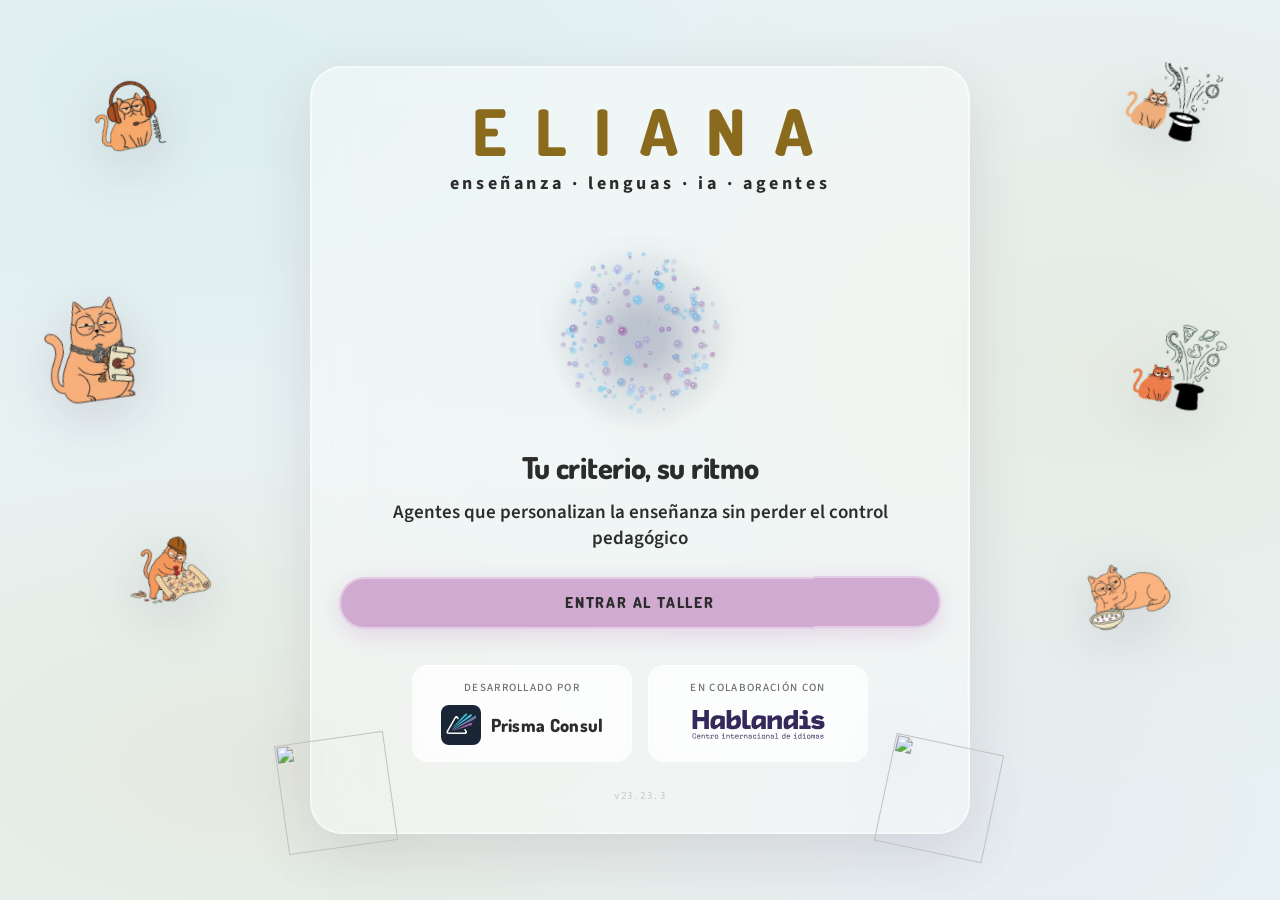
==== static/index.html @ 62709b2c "fix: v23.23.3 — responsive sistémico diapos 6/7/8 + fix excerpt diapo 7 Diagnóstico del usuario: tex" ====
<!DOCTYPE html>
<html lang="es">
<head>
    <meta charset="UTF-8">
    <meta name="viewport" content="width=device-width, initial-scale=1.0, maximum-scale=1.0, user-scalable=no, viewport-fit=cover">
    <meta name="theme-color" content="#FDFAF5">
    <title>Eliana</title>
    <!-- Tipografías AgentiaELE -->
    <link rel="preconnect" href="https://fonts.googleapis.com">
    <link rel="preconnect" href="https://fonts.gstatic.com" crossorigin>
    <link href="https://fonts.googleapis.com/css2?family=Dosis:wght@400;500;600;700;800&family=Inconsolata:wght@400;500;600;700&family=Source+Sans+3:wght@400;600;700;800;900&display=swap" rel="stylesheet">
    <!-- Phosphor Icons -->
    <link rel="stylesheet" href="https://cdn.jsdelivr.net/npm/@phosphor-icons/web@2.1.2/src/regular/style.css">
    <link rel="stylesheet" href="https://cdn.jsdelivr.net/npm/@phosphor-icons/web@2.1.2/src/bold/style.css">
    <link rel="stylesheet" href="https://cdn.jsdelivr.net/npm/@phosphor-icons/web@2.1.2/src/fill/style.css">
    <!-- GSAP (animación creatures) -->
    <script src="https://cdn.jsdelivr.net/npm/gsap@3.12.5/dist/gsap.min.js"></script>
    <script src="https://cdn.jsdelivr.net/npm/gsap@3.12.5/dist/Draggable.min.js"></script>
    <script src="https://assets.codepen.io/35984/InertiaPlugin.min.js"></script>
    <script src="https://assets.codepen.io/35984/Physics2DPlugin.min.js"></script>
    <!-- Estilos -->
    <link rel="stylesheet" href="/static/style.css?v=23.23.3">
    <!-- Favicon y iconos para iOS/Android/Windows/Mac -->
    <link rel="icon" type="image/png" sizes="16x16" href="/static/favicon-16x16.png?v=4.0.0">
    <link rel="icon" type="image/png" sizes="32x32" href="/static/favicon-32x32.png?v=4.0.0">
    <link rel="icon" type="image/png" sizes="48x48" href="/static/favicon-48x48.png?v=4.0.0">
    <link rel="apple-touch-icon" href="/static/apple-touch-icon.png?v=4.0.0">
    <link rel="apple-touch-icon" sizes="152x152" href="/static/apple-touch-icon-152x152.png?v=4.0.0">
    <link rel="apple-touch-icon" sizes="167x167" href="/static/apple-touch-icon-167x167.png?v=4.0.0">
    <link rel="apple-touch-icon" sizes="180x180" href="/static/apple-touch-icon-180x180.png?v=4.0.0">
    <meta name="msapplication-TileImage" content="/static/mstile-150x150.png?v=4.0.0">
    <meta name="msapplication-TileColor" content="#D4826A">
    <link rel="manifest" href="/static/manifest.json?v=4.0.0">
    <meta name="apple-mobile-web-app-capable" content="yes">
    <meta name="apple-mobile-web-app-status-bar-style" content="black-translucent">
    <meta name="apple-mobile-web-app-title" content="Eliana">
    <meta name="mobile-web-app-capable" content="yes">
    <meta name="application-name" content="Eliana">
</head>
<body>
    <div class="app-container">
        <!-- ============================================
             PANTALLA DE LOGIN (2 columnas)
             ============================================ -->
        <main class="main-content login-screen" id="login-screen">
            <div class="login-page login-page--v23">
                <!-- Stage original (sigue disponible para JS) -->
                <div class="stage stage--hidden" id="creatures-stage" style="display:none;"></div>

                <!-- Gatos detrás del card (aparecen asomándose) -->
                <img src="/static/imagenes/aprobador.png" alt="" class="login-cat login-cat--back-tl">
                <img src="/static/imagenes/explorador.png" alt="" class="login-cat login-cat--back-bl">
                <img src="/static/imagenes/suerte.png" alt="" class="login-cat login-cat--back-tr">
                <img src="/static/imagenes/masticador.png" alt="" class="login-cat login-cat--back-br">
                <img src="/static/imagenes/traduccion.png" alt="" class="login-cat login-cat--far-l">
                <img src="/static/imagenes/enfocado.png" alt="" class="login-cat login-cat--far-r">

                <div class="login-content login-content--v23">
                    <!-- Título hero -->
                    <div class="login-hero login-hero--v23">
                        <h1 class="login-name login-name--v23">E L I A N A</h1>
                        <p class="login-tagline login-tagline--v23">enseñanza · lenguas · IA · agentes</p>
                    </div>

                    <!-- Orb protagonista -->
                    <div class="login-orb-wrapper login-orb-wrapper--v23">
                        <div class="orb-container" id="login-orb-container"></div>
                    </div>

                    <!-- Título del taller -->
                    <h2 class="workshop-title workshop-title--v23">Tu criterio, su ritmo</h2>
                    <p class="workshop-subtitle">Agentes que personalizan la enseñanza sin perder el control pedagógico</p>

                    <!-- Botón entrar -->
                    <button class="login-btn login-btn--v23" id="login-btn" type="button">
                        ENTRAR AL TALLER
                    </button>

                    <!-- Gatos delante apoyados en la tarjeta -->
                    <img src="/static/imagenes/miron.png" alt="" class="login-cat login-cat--front-l">
                    <img src="/static/imagenes/improvisador.png" alt="" class="login-cat login-cat--front-r">

                    <!-- Footer v23 — dos cajas iguales con rol claro -->
                    <footer class="login-footer login-footer--v23">
                        <a href="https://mandoc2-editorial.netlify.app/" target="_blank" rel="noopener" class="credit-box">
                            <span class="credit-box__label">Desarrollado por</span>
                            <span class="credit-box__body">
                                <img src="/static/prisma-logo.svg" alt="Prisma Consul" class="credit-box__logo credit-box__logo--prisma">
                                <strong class="credit-box__name">Prisma Consul</strong>
                            </span>
                        </a>
                        <div class="credit-box">
                            <span class="credit-box__label">En colaboración con</span>
                            <span class="credit-box__body">
                                <img src="/static/hablandis-logo.svg" alt="Hablandis" class="credit-box__logo credit-box__logo--hablandis">
                            </span>
                        </div>
                        <p class="login-footer__version" id="app-version"></p>
                    </footer>
                </div>
            </div>
        </main>

        <!-- ============================================
             PANTALLA 02 — JUEGO INTRO (¿Qué es un agente de IA?)
             ============================================ -->
        <main class="main-content jintro-screen hidden" id="juego-intro-screen">
            <div class="jintro-page">
                <!-- Slide header -->
                <header class="slide-header">
                    <button class="slide-nav-btn slide-nav-btn--back" id="juego-intro-back" title="Volver">
                        <i class="ph-bold ph-arrow-left"></i>
                    </button>
                    <div class="slide-header__title">
                        <span class="slide-header__num">02</span>
                        <h1 class="slide-header__text">&iquest;Qu&eacute; es un agente de IA?</h1>
                    </div>
                    <button class="slide-nav-btn slide-nav-btn--next" id="juego-intro-next" title="Empezar a jugar">
                        <i class="ph-bold ph-arrow-right"></i>
                    </button>
                </header>

                <!-- Body: QR grande izq / gato + título + pasos + CTA der -->
                <div class="jintro-body">
                    <!-- IZQUIERDA: QR grande (se genera dinámicamente apuntando a /juego3) -->
                    <aside class="jintro-qr-side">
                        <div class="jintro-qr-card">
                            <div class="jintro-qr-svg" id="jintro-qr-svg" aria-label="C&oacute;digo QR del juego"></div>
                            <span class="jintro-qr-label">Juega desde tu m&oacute;vil</span>
                        </div>
                    </aside>

                    <!-- DERECHA: gato + título, subtítulo, ¿Cómo se juega?, pasos, CTA -->
                    <section class="jintro-main">
                        <header class="jintro-main__head">
                            <img src="/static/imagenes/explorador.png" alt="Explorador" class="jintro-main__cat">
                            <div class="jintro-main__head-text">
                                <h2 class="jintro-main__title">Aprende qu&eacute; es un agente de IA</h2>
                            </div>
                        </header>

                        <h3 class="jintro-main__how">&iquest;C&oacute;mo se juega?</h3>

                        <ol class="jintro-list">
                            <li class="jintro-list__item">
                                <span class="jintro-list__num">1</span>
                                <p class="jintro-list__text">Ver&aacute;s <strong>5 cartas</strong>, una detr&aacute;s de otra. Cada una te descubre algo que un agente sabe hacer y que tu ChatGPT habitual no.</p>
                            </li>
                            <li class="jintro-list__item">
                                <span class="jintro-list__num">2</span>
                                <p class="jintro-list__text">En cada carta aparecer&aacute;n <strong>tres opciones</strong> en formatos variados &mdash; a veces son IAs present&aacute;ndose, a veces respuestas a una misma instrucci&oacute;n, a veces escenas de lo que hicieron mientras no estabas mirando. Una es un <strong>chatbot</strong>, otra un <strong>asistente</strong> y una es un <strong>agente</strong>.</p>
                            </li>
                            <li class="jintro-list__item">
                                <span class="jintro-list__num">3</span>
                                <p class="jintro-list__text"><strong>Elige la que creas que es el agente</strong> &mdash; solo una lo es. Tras cada respuesta ver&aacute;s si has acertado y una explicaci&oacute;n breve que te ense&ntilde;a qu&eacute; hace cada uno de los tres tipos.</p>
                            </li>
                            <li class="jintro-list__item">
                                <span class="jintro-list__num">4</span>
                                <p class="jintro-list__text">Al terminar las 5 cartas ver&aacute;s <strong>tu puntuaci&oacute;n</strong> y qu&eacute; tan claro tienes ya qu&eacute; es un agente.</p>
                            </li>
                            <li class="jintro-list__item">
                                <span class="jintro-list__num">5</span>
                                <p class="jintro-list__text"><strong>Comparte tu resultado</strong> con tu pareja o grupo. Comparad aciertos, discutid d&oacute;nde fallasteis, y comprobad si ya sab&eacute;is qu&eacute; es un agente de IA.</p>
                            </li>
                        </ol>

                    </section>
                </div>
            </div>
        </main>

        <!-- ============================================
             PANTALLA CONOCE A ELIANA (LEGACY — oculta, no accesible)
             ============================================ -->
        <main class="main-content conoce-screen hidden" id="conoce-screen">
            <button class="conoce-next-btn" id="conoce-next-btn" title="Siguiente escena">
                <i class="ph ph-arrow-right"></i>
            </button>
            <div class="conoce-page">
                <!-- Columna izquierda: orb + mensaje -->
                <div class="conoce-left">
                    <button class="conoce-back-btn" id="conoce-back-btn" title="Volver">
                        <i class="ph ph-arrow-left"></i>
                    </button>
                    <div class="conoce-content">
                        <div class="conoce-orb-wrapper">
                            <div class="orb-container" id="conoce-orb-container"></div>
                        </div>
                        <h2 class="conoce-message">¡Hola! Soy Eliana.<br>Antes de empezar... ¿jugamos?</h2>
                        <p class="conoce-submessage">Elige una actividad y vamos a conocernos</p>
                        <div class="conoce-qr">
                            <img src="/static/imagenes/qr-agentiaele.svg" alt="QR AgentiaELE" class="conoce-qr__img">
                            <span class="conoce-qr__label">Escanea para unirte</span>
                        </div>
                    </div>
                </div>

                <!-- Columna derecha: 3 tarjetas actividad -->
                <div class="conoce-right">
                    <div class="activity-cards">
                        <button class="activity-card activity-card--nunca" data-activity="yo_nunca_nunca">
                            <span class="activity-card__icon">
                                <i class="ph-fill ph-eye-closed"></i>
                            </span>
                            <div class="activity-card__text">
                                <h3 class="activity-card__title">Yo Nunca Nunca de Profe</h3>
                                <p class="activity-card__desc">Confesiones de profes de ELE. Eliana dice "Yo nunca nunca..." y tú decides si te ha pasado.</p>
                            </div>
                        </button>
                        <button class="activity-card activity-card--dime" data-activity="dime_algo">
                            <span class="activity-card__icon">
                                <i class="ph-fill ph-magic-wand"></i>
                            </span>
                            <div class="activity-card__text">
                                <h3 class="activity-card__title">Dime Algo y Te Digo Quién Eres</h3>
                                <p class="activity-card__desc">Dile a Eliana tu palabra favorita y prepárate para un perfil psicológico absurdamente certero.</p>
                            </div>
                        </button>
                        <!-- Actividad 3 oculta -->
                        <button class="activity-card activity-card--pregunta" data-activity="pregunta_ia" style="display:none;">
                            <span class="activity-card__icon">
                                <i class="ph-fill ph-chat-teardrop-dots"></i>
                            </span>
                            <div class="activity-card__text">
                                <h3 class="activity-card__title">Lo Que Nunca Le Preguntas a una IA</h3>
                                <p class="activity-card__desc">Preguntas íntimas entre tú y Eliana. Ella también tiene cosas que contarte.</p>
                            </div>
                        </button>
                    </div>
                </div>
            </div>
        </main>

        <!-- Eliana Floating Widget (top-level: se muestra en diapo 3/juego3 y puede reutilizarse) -->
        <div id="eliana-widget" class="eliana-widget eliana-widget--fab hidden" data-state="fab">
            <!-- FAB button (minimized state): click = activar voz -->
            <button class="eliana-widget__fab" id="eliana-widget-fab" title="Habla con Eliana">
                <div class="eliana-widget__fab-orb" id="eliana-widget-orb-mini"></div>
            </button>

            <!-- Cluster de acciones (visible solo en estado FAB) -->
            <div class="eliana-widget__fab-actions" id="eliana-widget-fab-actions">
                <button class="eliana-widget__fab-action" data-action="move" title="Mover">
                    <i class="ph ph-arrows-out-cardinal"></i>
                </button>
                <button class="eliana-widget__fab-action" data-action="chat" title="Abrir chat">
                    <i class="ph ph-chat-circle-text"></i>
                </button>
                <button class="eliana-widget__fab-action" data-action="dock" title="Anclar a la derecha">
                    <i class="ph ph-sidebar"></i>
                </button>
            </div>

            <!-- Chat panel (floating/docked/expanded states) -->
            <div class="eliana-widget__panel" id="eliana-widget-panel">
                <div class="eliana-widget__header" id="eliana-widget-header">
                    <div class="eliana-widget__header-left">
                        <div class="eliana-widget__header-orb" id="blinda-orb-container"></div>
                        <div class="eliana-widget__header-id">
                            <span class="eliana-widget__header-title">Eliana</span>
                            <span class="eliana-widget__header-status">En linea</span>
                        </div>
                    </div>
                    <div class="eliana-widget__header-actions">
                        <button class="eliana-widget__btn" data-action="dock" title="Anclar lateral">
                            <i class="ph ph-sidebar-simple"></i>
                        </button>
                        <button class="eliana-widget__btn" data-action="expand" title="Ampliar">
                            <i class="ph ph-arrows-out"></i>
                        </button>
                        <button class="eliana-widget__btn" data-action="minimize" title="Minimizar">
                            <i class="ph ph-minus"></i>
                        </button>
                    </div>
                </div>

                <!-- Chat body — preserva todos los IDs originales -->
                <div class="blinda-chat" id="blinda-chat">
                    <div class="blinda-chat__messages" id="blinda-chat-messages"></div>
                    <div class="blinda-chat__input-container">
                        <div class="blinda-chat__input-row">
                            <textarea id="blinda-chat-input" class="blinda-chat__textarea" placeholder="Escribe a Eliana..." rows="1" autocomplete="off"></textarea>
                            <button class="blinda-chat__send blinda-chat__send--small" id="blinda-chat-send" title="Enviar">
                                <i class="ph ph-paper-plane-tilt"></i>
                            </button>
                        </div>
                        <div class="blinda-chat__actions-row">
                            <button class="chat-action-btn" id="blinda-mic-btn" title="Grabar voz">
                                <i class="ph ph-microphone"></i>
                                <span class="chat-action-label">Habla con Eliana</span>
                            </button>
                            <button class="chat-action-btn chat-action-btn--voice" id="blinda-voice-btn" title="Silenciar a Eliana">
                                <i class="ph-bold ph-speaker-slash"></i>
                                <span class="chat-action-label">Silenciar a Eliana</span>
                            </button>
                        </div>
                    </div>
                </div>
            </div>
        </div>

        <!-- ============================================
             PANTALLA 03 — DESCUBRE AL AGENTE (juego3, escritorio / proyector)
             ============================================ -->
        <main class="main-content juego3-screen hidden" id="juego3-screen">
            <header class="slide-header">
                <button class="slide-nav-btn slide-nav-btn--back" id="juego3-nav-back" title="Volver">
                    <i class="ph-bold ph-arrow-left"></i>
                </button>
                <div class="slide-header__title">
                    <span class="slide-header__num">03</span>
                    <h1 class="slide-header__text">Descubre al agente</h1>
                </div>
                <button class="slide-nav-btn slide-nav-btn--next" id="juego3-nav-next" title="Siguiente diapositiva">
                    <i class="ph-bold ph-arrow-right"></i>
                </button>
            </header>

            <div class="juego3-page">
                <!-- Estado idle (antes de empezar) -->
                <section class="juego3-idle" id="juego3-idle">
                    <div class="juego3-idle__inner">
                        <h2 class="juego3-idle__title">Todo listo para empezar</h2>
                        <p class="juego3-idle__desc">Los profes pueden unirse con el QR de la diapo anterior. Cuando estéis listos, pulsa <strong>EMPEZAR</strong>.</p>
                        <button class="juego3-ctrl-btn juego3-ctrl-btn--primary" id="juego3-start-btn">
                            <i class="ph-fill ph-play"></i> Empezar
                        </button>
                    </div>
                </section>

                <!-- Estado jugando: card-pair estilo Blindapalabras + panel -->
                <section class="juego3-play hidden" id="juego3-play">
                    <!-- Columna izquierda: tarjeta (frente arriba + dorso abajo) + controles -->
                    <div class="juego3-left-col">
                        <div class="juego3-card" id="juego3-card">
                            <div class="juego3-card__front" id="juego3-card-front">
                                <i class="ph-fill ph-chats-circle juego3-card__front-icon" id="juego3-card-icon"></i>
                                <div class="juego3-card__front-name" id="juego3-area">&Aacute;REA</div>
                                <div class="juego3-card__front-num" id="juego3-card-num">1 / 5</div>
                            </div>
                            <div class="juego3-card__back" id="juego3-card-back">
                                <h2 class="juego3-card__question" id="juego3-question"></h2>
                                <ol class="juego3-opts" id="juego3-opts"></ol>
                                <div class="juego3-card__explain hidden" id="juego3-explain"></div>
                            </div>
                        </div>
                        <div class="juego3-panel__ctrls">
                            <button class="juego3-ctrl-btn juego3-ctrl-btn--secondary" id="juego3-reveal-btn">
                                <i class="ph-fill ph-eye"></i> Revelar
                            </button>
                            <button class="juego3-ctrl-btn juego3-ctrl-btn--primary" id="juego3-next-btn">
                                Siguiente <i class="ph-bold ph-arrow-right"></i>
                            </button>
                        </div>
                        <button class="juego3-reset-btn" id="juego3-reset-btn" title="Reiniciar el juego (borra todos los votos)">
                            <i class="ph-bold ph-arrow-counter-clockwise"></i>
                            Reiniciar juego
                        </button>
                    </div>

                    <!-- Columna derecha: panel de resultados (estados waiting / revealed) -->
                    <aside class="juego3-panel">
                        <div class="juego3-panel__head">
                            <h3 class="juego3-panel__title" id="juego3-panel-title">Respuestas del grupo</h3>
                            <span class="juego3-panel__progress" id="juego3-progress">— / 5</span>
                        </div>

                        <!-- Estado waiting: progreso de participación sin sesgo de opción -->
                        <div class="juego3-waiting" id="juego3-waiting">
                            <i class="ph-fill ph-users-three juego3-waiting__icon"></i>
                            <p class="juego3-waiting__label" id="juego3-waiting-label">Esperando respuestas…</p>
                            <p class="juego3-waiting__count" id="juego3-waiting-count">0 de 0 han votado</p>
                            <div class="juego3-waiting__bar">
                                <div class="juego3-waiting__fill" id="juego3-waiting-fill" style="width: 0%"></div>
                            </div>
                        </div>

                        <!-- Estado revealed: chart por tipo de IA (chatbot / asistente / agente) -->
                        <div class="juego3-chart-tipo hidden" id="juego3-chart-tipo">
                            <!-- Inyectado dinámicamente desde app.js renderJuego3Panel() -->
                        </div>

                        <!-- Acumulativo: donut con % de aciertos de agente agregado -->
                        <div class="juego3-chart-cumulative hidden" id="juego3-chart-cumulative">
                            <!-- Inyectado dinámicamente desde app.js renderJuego3Cumulative() -->
                        </div>
                    </aside>
                </section>

                <!-- Estado terminado (antes de que Eliana hable) -->
                <section class="juego3-ended hidden" id="juego3-ended">
                    <div class="juego3-ended__inner">
                        <h2 class="juego3-ended__title">5 / 5 cartas completadas</h2>
                        <p class="juego3-ended__desc">Ahora Eliana va a comentar cómo lo ha hecho el grupo. Pulsa el botón cuando estés listo.</p>
                        <button class="juego3-ctrl-btn juego3-ctrl-btn--primary" id="juego3-eliana-btn">
                            <i class="ph-fill ph-sparkle"></i> Ahora Eliana comenta los resultados
                        </button>
                    </div>
                </section>

                <!-- Pantalla Eliana: texto en streaming + panel de resultados detallados.
                     Orb central eliminado en v23.15.0 — el widget flotante ya representa
                     a Eliana visualmente. Un orb basta. -->
                <section class="juego3-eliana hidden" id="juego3-eliana-screen">
                    <div class="juego3-eliana__body">
                        <h2 class="juego3-eliana__title">Eliana</h2>
                        <div class="juego3-eliana__text" id="juego3-eliana-text"></div>
                        <button class="juego3-ctrl-btn juego3-ctrl-btn--primary juego3-eliana__cta hidden" id="juego3-eliana-advance">
                            Continuar <i class="ph-bold ph-arrow-right"></i>
                        </button>
                    </div>
                    <!-- Panel de resultados por pregunta (se inyecta dinámicamente si hay summary) -->
                    <aside class="juego3-eliana__results hidden" id="juego3-eliana-results" aria-label="Resultados detallados por pregunta"></aside>
                </section>

                <!-- Atajo: saltar directo a la diapo 5 sin pasar por la 4 -->
                <button class="juego3-skip-btn" id="juego3-skip-to-5-btn" title="Saltar directamente a la diapo 5 (sin pasar por la 4)">
                    Saltar a diapo 5
                    <i class="ph-bold ph-arrow-right"></i>
                </button>
            </div>
        </main>

        <!-- v23.16.9: bloque legacy #blinda-screen ELIMINADO del DOM.
             Antes era una pantalla "Blinda tu Prompt" con demo en plenaria que
             quedó oculta tras el rediseño de la diapo 3 (juego3). El JS sigue
             defensivo (`elements.blindaScreen?.` y `&&` checks), por lo que
             sus refs no rompen al ser null. -->

        <!-- ============================================
             PANTALLA JUEGO BLINDA (diapo 4 — individual en móvil)
             ============================================ -->
        <main class="main-content juego-screen hidden" id="juego-screen">
            <button class="juego-nav-btn" id="juego-nav-back" title="Volver">
                <i class="ph ph-arrow-left"></i>
            </button>
            <button class="juego-nav-btn juego-nav-btn--right" id="juego-nav-next" title="Siguiente">
                <i class="ph ph-arrow-right"></i>
            </button>

            <!-- Intro -->
            <div class="juego-intro" id="juego-intro">
                <!-- Columna izquierda: logo + instrucciones -->
                <div class="juego-intro__left">
                    <img src="/static/imagenes/logo_juego.png" alt="Blindapalabras" class="juego-intro__logo">
                    <h2 class="juego-intro__title">Pon a prueba tu criterio docente</h2>
                    <p class="juego-intro__subtitle">Un juego de tarjetas sobre el uso responsable de la IA en el aula de ELE</p>

                    <div class="juego-intro__how">
                        <h3 class="juego-intro__how-title">¿Cómo se juega?</h3>
                        <div class="juego-intro__steps">
                            <div class="juego-intro__step">
                                <span class="juego-intro__step-num">1</span>
                                <div class="juego-intro__step-text">
                                    Verás un <strong>carrusel con todas las tarjetas</strong> del juego. Al azar se seleccionarán 5 tarjetas de los territorios: Didáctica y metodología, Precisión y calibración, Ética y contenido responsable, Evaluación y Limitaciones técnicas.
                                </div>
                            </div>
                            <div class="juego-intro__step">
                                <span class="juego-intro__step-num">2</span>
                                <div class="juego-intro__step-text">
                                    <strong>Toca la tarjeta</strong> para darle la vuelta. En el reverso encontrarás una situación real del aula con IA y tres opciones de respuesta (A, B o C).
                                </div>
                            </div>
                            <div class="juego-intro__step">
                                <span class="juego-intro__step-num">3</span>
                                <div class="juego-intro__step-text">
                                    <strong>Elige la mejor respuesta</strong> — solo una demuestra verdadero criterio docente. Tras cada elección verás si has acertado y una explicación breve.
                                </div>
                            </div>
                            <div class="juego-intro__step">
                                <span class="juego-intro__step-num">4</span>
                                <div class="juego-intro__step-text">
                                    Al terminar las 5 tarjetas verás <strong>tu puntuación</strong>, los territorios que dominas y los que puedes reforzar.
                                </div>
                            </div>
                            <div class="juego-intro__step">
                                <span class="juego-intro__step-num">5</span>
                                <div class="juego-intro__step-text">
                                    <strong>Comparte tus resultados</strong> con tu pareja o grupo. Comparad puntuaciones, descubrid en qué territorios coincidís y conoced la experiencia de cada uno con la IA.
                                </div>
                            </div>
                        </div>
                    </div>

                    <button class="juego-start-btn" id="juego-start-btn">
                        <i class="ph-fill ph-play"></i> Empezar a jugar
                    </button>
                </div>

                <!-- Columna derecha: QR -->
                <div class="juego-intro__right">
                    <div class="juego-intro__qr-card">
                        <div class="juego-intro__qr-placeholder" id="juego-qr">
                            <img src="/static/imagenes/qr-juego.svg" alt="QR Juego" style="width:240px;height:240px;">
                        </div>
                        <p class="juego-intro__qr-title">Juega desde tu móvil</p>
                        <p class="juego-intro__qr-desc">Escanea el QR para entrar directamente al juego</p>
                    </div>
                </div>
            </div>

            <!-- Game phase -->
            <div class="juego-game hidden" id="juego-game">
                <!-- Progreso -->
                <div class="juego-progress">
                    <span class="juego-progress__text" id="juego-progress-text">1 / 5</span>
                    <div class="juego-progress__bar">
                        <div class="juego-progress__fill" id="juego-progress-fill"></div>
                    </div>
                </div>

                <!-- Carrusel -->
                <div class="juego-carousel" id="juego-carousel"></div>

                <!-- Feedback (inline, below carousel) -->
                <div class="juego-feedback hidden" id="juego-feedback">
                    <div class="juego-feedback__icon" id="juego-feedback-icon"></div>
                    <p class="juego-feedback__text" id="juego-feedback-text"></p>
                    <button class="juego-next-btn" id="juego-next-btn">
                        <i class="ph ph-arrow-right"></i> Siguiente
                    </button>
                </div>
            </div>

            <!-- Resumen mejorado -->
            <div class="juego-summary hidden" id="juego-summary">
                <div class="juego-summary-card">
                    <div class="juego-summary__header">
                        <i class="ph-fill ph-trophy juego-summary__trophy"></i>
                        <h2 class="juego-summary__title">Tu tarjeta de resultados</h2>
                        <div class="juego-summary__score" id="juego-summary-score"></div>
                    </div>
                    <div class="juego-summary__divider"></div>
                    <div class="juego-summary__areas" id="juego-summary-areas"></div>
                    <div class="juego-summary__learnings" id="juego-summary-learnings"></div>
                    <div class="juego-summary__divider"></div>
                    <div class="juego-summary__discussion" id="juego-summary-discussion"></div>
                </div>
                <div class="juego-summary-actions">
                    <button class="juego-action-btn" id="juego-replay-btn">
                        <i class="ph ph-arrow-counter-clockwise"></i> Jugar otra vez
                    </button>
                    <button class="juego-action-btn" id="juego-back-btn">
                        <i class="ph ph-arrow-left"></i> Volver
                    </button>
                    <button class="juego-action-btn" id="juego-next-screen-btn">
                        <i class="ph ph-arrow-right"></i> Siguiente
                    </button>
                </div>
            </div>

            <!-- Modal tarjeta -->
            <div class="juego-modal hidden" id="juego-card-modal">
                <div class="juego-modal__backdrop" id="juego-modal-backdrop"></div>
                <button class="juego-modal__close" id="juego-modal-close" aria-label="Cerrar">
                    <i class="ph-bold ph-x"></i>
                </button>
                <div class="juego-modal__content">
                    <!-- Left: Eliana orb + chat -->
                    <div class="juego-modal__left">
                        <div class="juego-modal__orb-wrapper">
                            <div class="orb-container" id="juego-orb-container"></div>
                        </div>
                        <div class="juego-modal__chat" id="juego-modal-chat">
                            <div class="juego-modal__chat-messages" id="juego-chat-messages">
                                <div class="blinda-chat__bubble blinda-chat__bubble--assistant">
                                    Puedes preguntarme una pista antes de elegir tu respuesta.
                                </div>
                            </div>
                            <div class="juego-modal__chat-input-container">
                                <div class="juego-modal__chat-input">
                                    <textarea
                                        id="juego-chat-input"
                                        class="blinda-chat__textarea"
                                        placeholder="Pregunta a Eliana..."
                                        rows="1"
                                        autocomplete="off"
                                    ></textarea>
                                    <button class="blinda-chat__send" id="juego-chat-send" title="Enviar">
                                        <i class="ph ph-paper-plane-tilt"></i>
                                    </button>
                                </div>
                                <div class="juego-modal__chat-actions">
                                    <button class="chat-action-btn" id="juego-mic-btn" title="Grabar voz">
                                        <i class="ph ph-microphone"></i>
                                        <span class="chat-action-label">Habla con Eliana</span>
                                    </button>
                                    <button class="chat-action-btn chat-action-btn--voice" id="juego-voice-btn" title="Voz de Eliana">
                                        <i class="ph-bold ph-waveform"></i>
                                        <span class="chat-action-label">Escucha a Eliana</span>
                                    </button>
                                </div>
                            </div>
                        </div>
                    </div>
                    <!-- Right: card pair (front + back) -->
                    <div class="juego-modal__right" id="juego-card-container">
                    </div>
                </div>
            </div>
        </main>

        <!-- ============================================
             DIAPO 5 — ¿QUE ES UN AGENTE? (Grandes Maestros)
             ============================================ -->
        <!-- ============================================
             DIAPO 5 — Sacas lo que llevas dentro (v23.16.0)
             Rediseño completo: sustituye la metáfora del chef por
             el concepto ELITE + dualidad de agente (profe ↔ alumno).
             ============================================ -->
        <main class="main-content diapo5-screen hidden" id="diapo5-screen">
            <header class="slide-header">
                <button class="slide-nav-btn slide-nav-btn--back" id="diapo5-nav-back" title="Volver">
                    <i class="ph-bold ph-arrow-left"></i>
                </button>
                <div class="slide-header__title">
                    <span class="slide-header__num">05</span>
                    <h1 class="slide-header__text">Saca el agente que llevas dentro</h1>
                </div>
                <button class="slide-nav-btn slide-nav-btn--next" id="diapo5-nav-next" title="Siguiente diapositiva">
                    <i class="ph-bold ph-arrow-right"></i>
                </button>
            </header>

            <div class="diapo5-stage" id="diapo5-stage">
                <!-- Light rays decorativos de fondo -->
                <div class="diapo5-rays" aria-hidden="true"></div>

                <!-- Flechas laterales overlay (para que se vean grandes y obvias) -->
                <button class="diapo5-side-arrow diapo5-side-arrow--prev" id="diapo5-side-prev" title="Paso anterior" aria-label="Paso anterior">
                    <i class="ph-bold ph-caret-left"></i>
                </button>
                <button class="diapo5-side-arrow diapo5-side-arrow--next" id="diapo5-side-next" title="Siguiente paso" aria-label="Siguiente paso">
                    <i class="ph-bold ph-caret-right"></i>
                </button>

                <!-- ============ PASO 1 — Ingredientes (morphing-text) ============ -->
                <section class="diapo5-step is-active" data-step="1" id="diapo5-step-1">
                    <h2 class="diapo5-hook">Eres un profe <span class="diapo5-hook__elite">ELITE</span>. Tus agentes lo serán también.</h2>
                    <p class="diapo5-step__pre">Tú ya tienes lo que un agente necesita.</p>
                    <div class="diapo5-morph" id="diapo5-morph" aria-live="polite">
                        <span class="diapo5-morph__text diapo5-morph__text--a"></span>
                        <span class="diapo5-morph__text diapo5-morph__text--b"></span>
                    </div>
                    <p class="diapo5-step__post">Pedagogía · Lingüística ELE · MCER · Errores por L1 · Cultura · Empatía · Tu estilo</p>
                </section>

                <!-- ============ PASO 2 — Dualidad (split central, agente unificador) ============ -->
                <section class="diapo5-step" data-step="2" id="diapo5-step-2">
                    <h2 class="diapo5-hook">Eres un profe <span class="diapo5-hook__elite">ELITE</span>. Tus agentes lo serán también.</h2>
                    <p class="diapo5-step__pre">Lo construyes <strong>una vez</strong>. Sirve <strong>dos veces</strong>.</p>
                    <div class="diapo5-split">
                        <!-- Lado izquierdo: profesor -->
                        <div class="diapo5-split__side diapo5-split__side--profe">
                            <i class="ph-fill ph-chalkboard-teacher diapo5-split__side-icon"></i>
                            <h3 class="diapo5-split__side-label">Profesor</h3>
                            <ul class="diapo5-split__list">
                                <li>Corrige 27 redacciones con tu rúbrica, tu nivel, tu glosario.</li>
                                <li>Genera el quiz del texto que subiste, en tu formato preferido.</li>
                                <li>Redacta correos a 25 familias en 1 minuto, en tu tono.</li>
                                <li>Detecta el error grupal del día y propone remedio.</li>
                            </ul>
                        </div>
                        <!-- Centro: el AGENTE unificador -->
                        <div class="diapo5-split__center">
                            <div class="diapo5-split__agent">
                                <i class="ph-fill ph-robot"></i>
                            </div>
                            <span class="diapo5-split__agent-label">UN MISMO AGENTE</span>
                        </div>
                        <!-- Lado derecho: alumno -->
                        <div class="diapo5-split__side diapo5-split__side--alumno">
                            <i class="ph-fill ph-graduation-cap diapo5-split__side-icon"></i>
                            <h3 class="diapo5-split__side-label">Alumno</h3>
                            <ul class="diapo5-split__list">
                                <li>Practica conversación a las 23:00, con paciencia infinita.</li>
                                <li>Explica con tus ejemplos, al nivel exacto que necesita.</li>
                                <li>Corrige sus errores como tú lo harías, sin juicio.</li>
                                <li>Repite cien veces el subjuntivo sin perder la calma.</li>
                            </ul>
                        </div>
                    </div>
                </section>

                <!-- ============ PASO 3 — ELITE (terminal manifest) ============ -->
                <section class="diapo5-step" data-step="3" id="diapo5-step-3">
                    <h2 class="diapo5-hook">Eres un profe <span class="diapo5-hook__elite">ELITE</span>. Tus agentes lo serán también.</h2>
                    <div class="diapo5-terminal" id="diapo5-terminal">
                        <div class="diapo5-terminal__bar">
                            <span class="diapo5-terminal__dot diapo5-terminal__dot--r"></span>
                            <span class="diapo5-terminal__dot diapo5-terminal__dot--y"></span>
                            <span class="diapo5-terminal__dot diapo5-terminal__dot--g"></span>
                            <span class="diapo5-terminal__title">manifiesto.elite</span>
                        </div>
                        <div class="diapo5-terminal__body" id="diapo5-terminal-body" aria-live="polite"></div>
                    </div>
                </section>

                <!-- ============ PASO 4 — Comunidad + QR (neon-gradient-card) ============ -->
                <section class="diapo5-step" data-step="4" id="diapo5-step-4">
                    <h2 class="diapo5-hook">Eres un profe <span class="diapo5-hook__elite">ELITE</span>. Tus agentes lo serán también.</h2>
                    <div class="diapo5-neon-card">
                        <div class="diapo5-neon-card__inner">
                            <h2 class="diapo5-neon-card__title">¿Por qué no sacas ese agente que llevas dentro?</h2>
                            <p class="diapo5-neon-card__sub">Únete a la comunidad ELE — sin código, solo tu expertise.</p>
                            <div class="diapo5-neon-card__cta">
                                <div class="diapo5-qr" id="diapo5-qr" aria-label="QR del formulario para unirte a la comunidad"></div>
                                <span class="diapo5-qr__hint">Escanea para unirte</span>
                            </div>
                        </div>
                    </div>
                </section>
            </div>
        </main>

        <!-- ============================================
             DIAPO 6 — IA para estudiantes (Strategos) — v23.18.0
             Arquitectura clonada de la diapo 5: 4 pasos secuenciales
             con transiciones slide horizontal, header fijo, flechas
             laterales overlay, light-rays, hook permanente tricolon.
             Contenido de los pasos pendiente de implementar.
             ============================================ -->
        <main class="main-content diapo6-screen hidden" id="diapo6-screen">
            <header class="slide-header">
                <button class="slide-nav-btn slide-nav-btn--back" id="diapo6-nav-back" title="Volver">
                    <i class="ph-bold ph-arrow-left"></i>
                </button>
                <div class="slide-header__title">
                    <span class="slide-header__num">06</span>
                    <h1 class="slide-header__text">IA para estudiantes</h1>
                </div>
                <button class="slide-nav-btn slide-nav-btn--next" id="diapo6-nav-next" title="Siguiente">
                    <i class="ph-bold ph-arrow-right"></i>
                </button>
            </header>

            <div class="diapo6-stage" id="diapo6-stage">
                <!-- Light-rays decorativos de fondo -->
                <div class="diapo6-rays" aria-hidden="true"></div>

                <!-- Flechas laterales overlay -->
                <button class="diapo6-side-arrow diapo6-side-arrow--prev" id="diapo6-side-prev" title="Paso anterior" aria-label="Paso anterior">
                    <i class="ph-bold ph-caret-left"></i>
                </button>
                <button class="diapo6-side-arrow diapo6-side-arrow--next" id="diapo6-side-next" title="Siguiente paso" aria-label="Siguiente paso">
                    <i class="ph-bold ph-caret-right"></i>
                </button>

                <!-- ============ PASO 1 — Hook + Qué es Strategos (layout-text-flip) ============ -->
                <section class="diapo6-step is-active" data-step="1" id="diapo6-step-1">
                    <h2 class="diapo6-hook">Una tarjeta · Un agente · Una <span class="diapo6-hook__key">estrategia</span>.</h2>

                    <div class="diapo6-flip-layout">
                        <span class="diapo6-flip-layout__pre">Strategos es</span>
                        <span class="diapo6-flip-layout__pill" id="diapo6-flip-pill">
                            <span class="diapo6-flip-layout__word" id="diapo6-flip-word">una TARJETA</span>
                        </span>
                    </div>

                    <div class="diapo6-step1-desc">
                        <p class="diapo6-step1-desc__main">Una colección de <strong>tarjetas pedagógicas</strong> con <strong>agentes de IA</strong> dentro.</p>
                        <p class="diapo6-step1-desc__duo">
                            <span>La <strong>tarjeta</strong> enseña la estrategia.</span>
                            <span>El <strong>agente</strong> la practica contigo.</span>
                        </p>
                    </div>
                </section>

                <!-- ============ PASO 2 — Cómo funciona en clase (focus-cards) ============ -->
                <section class="diapo6-step" data-step="2" id="diapo6-step-2">
                    <h2 class="diapo6-hook">Cómo funciona <span class="diapo6-hook__key">en clase</span>.</h2>

                    <div class="diapo6-focus-grid" id="diapo6-focus-grid">
                        <article class="diapo6-focus-card" data-card="1">
                            <div class="diapo6-focus-card__icon-wrap">
                                <i class="ph-fill ph-users-three diapo6-focus-card__icon"></i>
                            </div>
                            <h3 class="diapo6-focus-card__title">Atención diferenciada</h3>
                            <p class="diapo6-focus-card__desc">
                                El profe reparte la tarjeta al estudiante que la necesita. Los estudiantes también pueden cogerla ellos mismos del <strong>rincón de tarjetas</strong>.
                            </p>
                        </article>

                        <article class="diapo6-focus-card" data-card="2">
                            <div class="diapo6-focus-card__icon-wrap">
                                <i class="ph-fill ph-qr-code diapo6-focus-card__icon"></i>
                            </div>
                            <h3 class="diapo6-focus-card__title">Del papel a la pantalla</h3>
                            <p class="diapo6-focus-card__desc">
                                Cada tarjeta lleva un <strong>pequeño enlace</strong> al agente de IA que la acompaña. El estudiante entra cuando quiere.
                            </p>
                        </article>

                        <article class="diapo6-focus-card" data-card="3">
                            <div class="diapo6-focus-card__icon-wrap">
                                <i class="ph-fill ph-sparkle diapo6-focus-card__icon"></i>
                            </div>
                            <h3 class="diapo6-focus-card__title">El agente es opcional</h3>
                            <p class="diapo6-focus-card__desc">
                                La tarjeta <strong>funciona sola</strong>. El agente es para quien quiera ir más lejos.
                            </p>
                        </article>
                    </div>

                    <!-- CTA a Strategos (v23.19.5) — botón animated neobrutalism -->
                    <a href="https://strategos.up.railway.app/" target="_blank" rel="noopener" class="diapo6-cta-btn" id="diapo6-cta-strategos">
                        <span class="diapo6-cta-btn__label">Entra en Strategos</span>
                        <i class="ph-bold ph-arrow-right diapo6-cta-btn__icon"></i>
                    </a>
                </section>

                <!-- ============ PASO 3 — La tarjeta + LucAPI (3d-card + circular-progress) ============ -->
                <section class="diapo6-step" data-step="3" id="diapo6-step-3">
                    <h2 class="diapo6-hook">La tarjeta y su <span class="diapo6-hook__key">agente estrella</span>.</h2>

                    <div class="diapo6-duo-layout">
                        <!-- Izquierda: tarjeta 3D volteable (cara A pasos, cara B trucos) -->
                        <div class="diapo6-3d-container" id="diapo6-3d-container">
                            <div class="diapo6-3d-card">
                                <div class="diapo6-3d-card__face diapo6-3d-card__face--front">
                                    <span class="diapo6-3d-card__side-label">CARA A</span>
                                    <h3 class="diapo6-3d-card__title">Lee en Cuatro Pasos</h3>
                                    <ol class="diapo6-3d-card__list">
                                        <li><span class="diapo6-3d-card__num">1</span>Prepárate</li>
                                        <li><span class="diapo6-3d-card__num">2</span>Lee con una misión</li>
                                        <li><span class="diapo6-3d-card__num">3</span>Busca las pruebas</li>
                                        <li><span class="diapo6-3d-card__num">4</span>Conecta</li>
                                    </ol>
                                    <p class="diapo6-3d-card__hint">
                                        <i class="ph-bold ph-arrow-clockwise"></i>
                                        Pasa el ratón para ver los trucos
                                    </p>
                                </div>
                                <div class="diapo6-3d-card__face diapo6-3d-card__face--back">
                                    <span class="diapo6-3d-card__side-label">CARA B</span>
                                    <h3 class="diapo6-3d-card__title">Los trucos del experto</h3>
                                    <ul class="diapo6-3d-card__list diapo6-3d-card__list--tricks">
                                        <li><i class="ph-fill ph-lightbulb"></i>Activa la cabeza antes de leer.</li>
                                        <li><i class="ph-fill ph-target"></i>Busca <strong>una</strong> sola pregunta guía.</li>
                                        <li><i class="ph-fill ph-magnifying-glass"></i>La respuesta está en el texto.</li>
                                        <li><i class="ph-fill ph-link"></i>Conéctalo con tu vida.</li>
                                    </ul>
                                </div>
                            </div>
                        </div>

                        <!-- Derecha: LucAPI con circular progress animado -->
                        <div class="diapo6-lucapi">
                            <div class="diapo6-lucapi__header">
                                <div class="diapo6-lucapi__avatar">
                                    <i class="ph-fill ph-book-open-text"></i>
                                </div>
                                <div class="diapo6-lucapi__id">
                                    <h3 class="diapo6-lucapi__name">LucAPI</h3>
                                    <p class="diapo6-lucapi__role">el agente estrella · Comprensión Lectora</p>
                                </div>
                            </div>

                            <div class="diapo6-lucapi__progress" id="diapo6-lucapi-progress" style="--progress: 0.25;">
                                <svg class="diapo6-lucapi__ring" viewBox="0 0 100 100" aria-hidden="true">
                                    <circle class="diapo6-lucapi__track" cx="50" cy="50" r="42"></circle>
                                    <circle class="diapo6-lucapi__fill" cx="50" cy="50" r="42"></circle>
                                </svg>
                                <div class="diapo6-lucapi__center">
                                    <span class="diapo6-lucapi__step" id="diapo6-lucapi-step">1 / 4</span>
                                    <span class="diapo6-lucapi__label" id="diapo6-lucapi-label">Prepárate</span>
                                </div>
                            </div>

                            <p class="diapo6-lucapi__desc" id="diapo6-lucapi-desc">activa la cabeza antes de leer</p>
                        </div>
                    </div>

                    <p class="diapo6-step3-quote">
                        <span class="diapo6-step3-quote__icon"><i class="ph-fill ph-quotes"></i></span>
                        LucAPI <strong>nunca da la respuesta</strong>. Te ayuda a descubrirla.
                    </p>
                </section>

                <!-- Paso 4 eliminado en v23.19.5 — el CTA a Strategos vive ahora en el paso 2. -->
            </div>
        </main>

        <!-- ============================================
             PANTALLA 07 — LucAPI · Comprensión lectora (v23.20.0)
             Proyector estático: QR a /lucapi + dos textos visibles con tilt 3D.
             Sin pasos internos, sin modal, sin chat — el ponente no interactúa.
             La experiencia interactiva vive en /lucapi (lucapi_mobile.html).
             ============================================ -->
        <main class="main-content diapo7-screen hidden" id="diapo7-screen">
            <header class="slide-header">
                <button class="slide-nav-btn slide-nav-btn--back" id="diapo7-nav-back" title="Volver">
                    <i class="ph-bold ph-arrow-left"></i>
                </button>
                <div class="slide-header__title">
                    <span class="slide-header__num">07</span>
                    <h1 class="slide-header__text">Agentes con estrategia</h1>
                </div>
                <button class="slide-nav-btn slide-nav-btn--next" id="diapo7-nav-next" title="Siguiente">
                    <i class="ph-bold ph-arrow-right"></i>
                </button>
            </header>

            <div class="diapo7-stage">
                <div class="diapo7-rays" aria-hidden="true"></div>

                <div class="diapo7-layout">
                    <!-- Izquierda: QR + call -->
                    <aside class="diapo7-qr-side">
                        <h2 class="diapo7-qr-side__title">Escanea y prueba</h2>
                        <p class="diapo7-qr-side__sub">Coge uno de los textos impresos y abre LucAPI en tu móvil.</p>
                        <div class="diapo7-qr-card">
                            <div class="diapo7-qr" id="diapo7-qr" aria-label="QR para abrir LucAPI en el móvil"></div>
                            <span class="diapo7-qr__hint">Escanea para abrir</span>
                        </div>
                    </aside>

                    <!-- Derecha: 2 textos con tilt 3D (siempre visibles) -->
                    <section class="diapo7-texts">
                        <h2 class="diapo7-texts__title">Dos lecturas a elegir <span class="diapo7-texts__sub">· A1</span></h2>
                        <div class="diapo7-cards" id="diapo7-cards">
                            <article class="diapo7-card diapo7-card--a" data-tilt>
                                <span class="diapo7-card__pill">TEXTO A</span>
                                <div class="diapo7-card__icon"><i class="ph-fill ph-house-line"></i></div>
                                <h3 class="diapo7-card__title">Familia pequeña</h3>
                                <div class="diapo7-card__stats">
                                    <span><i class="ph-fill ph-chalkboard-teacher"></i>Nivel A1</span>
                                    <span><i class="ph-fill ph-text-aa"></i>~150 palabras</span>
                                    <span><i class="ph-fill ph-users-three"></i>Familia + descripción física</span>
                                </div>
                                <p class="diapo7-card__excerpt">«Mi familia no es muy grande, somos solo cuatro personas: mi padre, mi madre, mi hermana y yo. También tenemos un perro…»</p>
                            </article>

                            <article class="diapo7-card diapo7-card--b" data-tilt>
                                <span class="diapo7-card__pill">TEXTO B</span>
                                <div class="diapo7-card__icon"><i class="ph-fill ph-sun-horizon"></i></div>
                                <h3 class="diapo7-card__title">Mi día</h3>
                                <div class="diapo7-card__stats">
                                    <span><i class="ph-fill ph-chalkboard-teacher"></i>Nivel A1</span>
                                    <span><i class="ph-fill ph-text-aa"></i>~120 palabras</span>
                                    <span><i class="ph-fill ph-clock"></i>Rutina semanal</span>
                                </div>
                                <p class="diapo7-card__excerpt">«Me llamo María Pérez, tengo diecinueve años. Nací en Málaga, pero vivo en Granada. Soy estudiante de primer curso de Periodismo…»</p>
                            </article>
                        </div>
                    </section>
                </div>

                <!-- Modal del texto completo (v23.20.2) — se abre al click en una card -->
                <div class="diapo7-modal hidden" id="diapo7-modal" role="dialog" aria-modal="true" aria-hidden="true">
                    <div class="diapo7-modal__backdrop" id="diapo7-modal-backdrop"></div>
                    <div class="diapo7-modal__panel" id="diapo7-modal-panel">
                        <button class="diapo7-modal__close" id="diapo7-modal-close" aria-label="Cerrar">
                            <i class="ph-bold ph-x"></i>
                        </button>
                        <span class="diapo7-modal__pill" id="diapo7-modal-pill">TEXTO A</span>
                        <h3 class="diapo7-modal__title" id="diapo7-modal-title">Familia pequeña</h3>
                        <div class="diapo7-modal__stats" id="diapo7-modal-stats"></div>
                        <article class="diapo7-modal__text" id="diapo7-modal-text"></article>
                    </div>
                </div>
            </div>
        </main>

        <!-- ============================================
             PANTALLA 08 — Píldoras formativas (v23.23.0)
             Clon estructural de diapo 6 (Strategos): 3 pasos secuenciales
             con transiciones slide horizontal, hook permanente, flechas
             laterales. Contenido: dos equipos de agentes + reutilización.
             ============================================ -->
        <main class="main-content diapo8-screen hidden" id="diapo8-screen">
            <header class="slide-header">
                <button class="slide-nav-btn slide-nav-btn--back" id="diapo8-nav-back" title="Volver">
                    <i class="ph-bold ph-arrow-left"></i>
                </button>
                <div class="slide-header__title">
                    <span class="slide-header__num">08</span>
                    <h1 class="slide-header__text">Píldoras formativas</h1>
                </div>
                <button class="slide-nav-btn slide-nav-btn--next" id="diapo8-nav-next" title="Siguiente">
                    <i class="ph-bold ph-arrow-right"></i>
                </button>
            </header>

            <div class="diapo8-stage" id="diapo8-stage">
                <div class="diapo8-rays" aria-hidden="true"></div>

                <button class="diapo8-side-arrow diapo8-side-arrow--prev" id="diapo8-side-prev" title="Paso anterior" aria-label="Paso anterior">
                    <i class="ph-bold ph-caret-left"></i>
                </button>
                <button class="diapo8-side-arrow diapo8-side-arrow--next" id="diapo8-side-next" title="Siguiente paso" aria-label="Siguiente paso">
                    <i class="ph-bold ph-caret-right"></i>
                </button>

                <!-- ============ PASO 1 — Qué es una píldora formativa (layout-text-flip) ============ -->
                <section class="diapo8-step is-active" data-step="1" id="diapo8-step-1">
                    <h2 class="diapo8-hook">Crean · Actúan · Se <span class="diapo8-hook__key">reutilizan</span>.</h2>

                    <p class="diapo8-step__pre">Un microcontenido pedagógico: pocas diapositivas, una idea clara, mucha interacción.</p>

                    <div class="diapo8-flip-layout">
                        <span class="diapo8-flip-layout__pre">Dos equipos que</span>
                        <span class="diapo8-flip-layout__pill" id="diapo8-flip-pill">
                            <span class="diapo8-flip-layout__word" id="diapo8-flip-word">CREAN</span>
                        </span>
                    </div>

                    <p class="diapo8-step1-desc">
                        Uno la <strong>construye</strong>. Otro <strong>vive dentro</strong> de ella. El alumno <strong>descubre</strong> la regla — nunca le llega dada.
                    </p>
                </section>

                <!-- ============ PASO 2 — Los dos equipos en paralelo ============ -->
                <section class="diapo8-step" data-step="2" id="diapo8-step-2">
                    <h2 class="diapo8-hook">Crean · Actúan · Se <span class="diapo8-hook__key">reutilizan</span>.</h2>

                    <div class="diapo8-teams">
                        <!-- Equipo 1: LOS QUE CREAN -->
                        <aside class="diapo8-team diapo8-team--creators">
                            <h3 class="diapo8-team__title">
                                <span class="diapo8-team__num">01</span>
                                Los que <span class="diapo8-team__key">CREAN</span>
                            </h3>
                            <p class="diapo8-team__sub">Pipeline de 5 agentes de producción.</p>
                            <ul class="diapo8-team__list">
                                <li class="diapo8-team-card">
                                    <span class="diapo8-team-card__icon"><i class="ph-fill ph-compass"></i></span>
                                    <div class="diapo8-team-card__body">
                                        <strong>Contenido</strong>
                                        <span>diseña la secuencia pedagógica.</span>
                                    </div>
                                </li>
                                <li class="diapo8-team-card">
                                    <span class="diapo8-team-card__icon"><i class="ph-fill ph-stack"></i></span>
                                    <div class="diapo8-team-card__body">
                                        <strong>Scaffold</strong>
                                        <span>monta la arquitectura de la píldora.</span>
                                    </div>
                                </li>
                                <li class="diapo8-team-card">
                                    <span class="diapo8-team-card__icon"><i class="ph-fill ph-cards"></i></span>
                                    <div class="diapo8-team-card__body">
                                        <strong>Slides</strong>
                                        <span>implementa las mecánicas interactivas.</span>
                                    </div>
                                </li>
                                <li class="diapo8-team-card">
                                    <span class="diapo8-team-card__icon"><i class="ph-fill ph-chats-circle"></i></span>
                                    <div class="diapo8-team-card__body">
                                        <strong>Diálogos</strong>
                                        <span>escribe las burbujas de cada personaje.</span>
                                    </div>
                                </li>
                                <li class="diapo8-team-card">
                                    <span class="diapo8-team-card__icon"><i class="ph-fill ph-shield-check"></i></span>
                                    <div class="diapo8-team-card__body">
                                        <strong>QA</strong>
                                        <span>valida coherencia pedagógica y técnica.</span>
                                    </div>
                                </li>
                            </ul>
                        </aside>

                        <!-- Divisor central -->
                        <div class="diapo8-teams__divider" aria-hidden="true">
                            <div class="diapo8-teams__divider-line"></div>
                            <span class="diapo8-teams__divider-label">Uno construye<br>Otro acompaña</span>
                            <div class="diapo8-teams__divider-line"></div>
                        </div>

                        <!-- Equipo 2: LOS QUE ACTÚAN -->
                        <aside class="diapo8-team diapo8-team--actors">
                            <h3 class="diapo8-team__title">
                                <span class="diapo8-team__num">02</span>
                                Los que <span class="diapo8-team__key">ACTÚAN</span>
                            </h3>
                            <p class="diapo8-team__sub">5 personajes-agente dentro de la píldora.</p>
                            <ul class="diapo8-team__list">
                                <li class="diapo8-team-card diapo8-team-card--char">
                                    <img src="/static/imagenes/pildoras/pili.png" alt="PILI" class="diapo8-team-card__img">
                                    <div class="diapo8-team-card__body">
                                        <strong>PILI</strong> · <em>Anfitriona</em>
                                        <span>Abre y cierra.</span>
                                    </div>
                                </li>
                                <li class="diapo8-team-card diapo8-team-card--char">
                                    <img src="/static/imagenes/pildoras/flora.png" alt="FLORA" class="diapo8-team-card__img">
                                    <div class="diapo8-team-card__body">
                                        <strong>FLORA</strong> · <em>Observadora</em>
                                        <span>Pregunta, nunca da la respuesta.</span>
                                    </div>
                                </li>
                                <li class="diapo8-team-card diapo8-team-card--char">
                                    <img src="/static/imagenes/pildoras/vito.png" alt="VITO" class="diapo8-team-card__img">
                                    <div class="diapo8-team-card__body">
                                        <strong>VITO</strong> · <em>Método</em>
                                        <span>Razona paso a paso.</span>
                                    </div>
                                </li>
                                <li class="diapo8-team-card diapo8-team-card--char">
                                    <img src="/static/imagenes/pildoras/luna.png" alt="LUNA" class="diapo8-team-card__img">
                                    <div class="diapo8-team-card__body">
                                        <strong>LUNA</strong> · <em>Verificadora</em>
                                        <span>Comprueba con quiz, no enseña.</span>
                                    </div>
                                </li>
                                <li class="diapo8-team-card diapo8-team-card--char">
                                    <img src="/static/imagenes/pildoras/chipi.png" alt="CHIPI" class="diapo8-team-card__img">
                                    <div class="diapo8-team-card__body">
                                        <strong>CHIPI</strong> · <em>Desafío</em>
                                        <span>Gamifica el cierre.</span>
                                    </div>
                                </li>
                            </ul>
                        </aside>
                    </div>
                </section>

                <!-- ============ PASO 3 — Reutilización + CTA ============ -->
                <section class="diapo8-step" data-step="3" id="diapo8-step-3">
                    <h2 class="diapo8-hook">Crean · Actúan · Se <span class="diapo8-hook__key">reutilizan</span>.</h2>

                    <p class="diapo8-step3__headline">Mismos agentes, mismas funciones, <strong>infinitos contenidos</strong>.</p>

                    <div class="diapo8-reuse-tags">
                        <span class="diapo8-reuse-tag"><i class="ph-fill ph-pencil-ruler"></i>Gramática</span>
                        <span class="diapo8-reuse-tag"><i class="ph-fill ph-book-open-text"></i>Estrategias</span>
                        <span class="diapo8-reuse-tag"><i class="ph-fill ph-chats-circle"></i>Funciones comunicativas</span>
                        <span class="diapo8-reuse-tag"><i class="ph-fill ph-lightbulb"></i>Cualquier contenido inductivo</span>
                    </div>

                    <p class="diapo8-step3__closing">
                        Un equipo <strong>construye</strong>. Otro <strong>acompaña</strong>. Tú decides <strong>cuándo</strong> y <strong>dónde</strong>.
                    </p>

                    <a href="https://pildormaformativa.netlify.app/pildoras-formativas/3-1" target="_blank" rel="noopener" class="diapo8-cta-btn">
                        <span class="diapo8-cta-btn__label">Probar una píldora</span>
                        <i class="ph-bold ph-arrow-right diapo8-cta-btn__icon"></i>
                    </a>
                </section>
            </div>
        </main>

        <!-- ============================================
             DIAPOSITIVA FINAL — Gracias / Ačiū
             ============================================ -->
        <main class="main-content final-screen hidden" id="final-screen">
            <div class="final-page">
                <div class="final-content">
                    <h1 class="final-title">
                        <span class="final-title__gracias">Muchas gracias</span>
                        <span class="final-title__aciu">شكراً</span>
                    </h1>
                    <p class="final-subtitle">Destino ELE VIENA</p>

                    <!-- Reproductor de canción -->
                    <div class="final-song">
                        <div class="final-song__header">
                            <i class="ph-fill ph-music-notes"></i>
                            <span>La canción del agente</span>
                        </div>
                        <div class="final-song__player">
                            <button class="final-song__play-btn" id="final-song-btn">
                                <i class="ph-fill ph-play"></i>
                            </button>
                            <div class="final-song__progress">
                                <div class="final-song__progress-bar" id="final-song-progress"></div>
                            </div>
                            <span class="final-song__time" id="final-song-time">0:00</span>
                        </div>
                    </div>

                    <!-- QR central -->
                    <div class="final-qr-section">
                        <div class="final-company__qr final-company__qr--desktop">
                            <img src="/static/imagenes/qr-suena.svg" alt="QR Sueña con tu agente" style="width:180px;height:180px;border-radius:12px;">
                        </div>
                        <p style="font:600 15px 'Dosis',sans-serif;color:var(--md-sys-color-on-surface-variant);margin-top:8px;text-align:center;">Sueña con tu agente</p>
                    </div>

                    <!-- Logo Prisma -->
                    <div class="final-prisma">
                        <img src="/static/prisma-logo.svg" alt="Prisma Consul" class="final-prisma__logo">
                        <p class="final-prisma__contact">Armando Cruz &middot; info@prismaconsul.com</p>
                    </div>
                </div>
            </div>
        </main>

        <!-- ============================================
             PANTALLA TARJETA PERFIL
             ============================================ -->
        <main class="main-content profile-screen hidden" id="profile-screen" data-legacy="true" aria-hidden="true" style="display:none;">
            <div class="profile-card-container">
                <div class="profile-card" id="profile-card">
                    <div class="profile-card__orb" id="profile-orb-container"></div>
                    <div class="profile-card__emoji" id="profile-emoji"></div>
                    <h2 class="profile-card__title" id="profile-title"></h2>
                    <div class="profile-card__rasgos" id="profile-rasgos"></div>
                    <blockquote class="profile-card__frase" id="profile-frase"></blockquote>
                    <div class="profile-card__superpoder" id="profile-superpoder"></div>
                    <p class="profile-card__prediccion" id="profile-prediccion"></p>
                    <div class="profile-card__footer">
                        <span class="profile-card__brand">Eliana AI</span>
                        <span class="profile-card__event">Destino ELE VIENA</span>
                    </div>
                </div>
                <div class="profile-actions">
                    <button class="profile-action-btn profile-action-btn--share" id="profile-share-btn">
                        <i class="ph ph-share-network"></i>
                        <span>Compartir</span>
                    </button>
                    <button class="profile-action-btn profile-action-btn--download" id="profile-download-btn">
                        <i class="ph ph-download-simple"></i>
                        <span>Guardar</span>
                    </button>
                    <button class="profile-action-btn profile-action-btn--back" id="profile-back-btn">
                        <i class="ph ph-arrow-right"></i>
                        <span>Siguiente</span>
                    </button>
                </div>
            </div>
        </main>

        <!-- ============================================
             PANTALLA DE BIENVENIDA
             ============================================ -->
        <main class="main-content welcome-screen hidden" id="welcome-screen" data-legacy="true" aria-hidden="true" style="display:none;">
            <!-- Header con perfil e iconos -->
            <div class="header-row">
                <button class="profile-btn" id="profile-btn" title="Mi cuenta">
                    <img src="/static/profile.jpg" alt="Perfil" class="profile-img">
                </button>
                <div class="header-actions">
                    <button class="wake-word-toggle" id="wake-word-btn" title="Activar Hola, Eliana">
                        <i class="ph ph-microphone-slash"></i>
                        <span class="wake-word-label">Hola, Eliana · off</span>
                    </button>
                    <button class="header-icon-btn" id="faq-btn" title="Preguntas frecuentes">
                        <i class="ph ph-question"></i>
                    </button>
                    <button class="header-icon-btn" id="catalog-btn" title="Catálogos">
                        <i class="ph ph-book-open"></i>
                    </button>
                    <button class="header-icon-btn" id="logout-btn" title="Cerrar sesión">
                        <i class="ph ph-sign-out"></i>
                    </button>
                </div>
            </div>

            <!-- Saludo -->
            <div class="greeting-section">
                <h1 class="greeting-title">Hola, Gabriel <i class="ph ph-hand-waving wave"></i></h1>
            </div>

            <!-- Bento Card Grid -->
            <div class="bento-grid">
                <!-- Card 1: Estado de ánimo (tall, izquierda) -->
                <button class="bento-card bento-card--mood" id="mood-card">
                    <svg class="mood-face" viewBox="0 0 100 100" aria-hidden="true">
                        <ellipse cx="32" cy="42" rx="12" ry="11" fill="currentColor"/>
                        <ellipse cx="68" cy="42" rx="12" ry="11" fill="currentColor"/>
                        <path d="M42 68 Q50 78 58 68" stroke="currentColor" stroke-width="4" stroke-linecap="round" fill="none"/>
                    </svg>
                    <span class="bento-card__title">¿Cómo te encuentras hoy?</span>
                </button>

                <!-- Card 2: Orb + Voice (derecha arriba) -->
                <button class="bento-card bento-card--voice" id="orb-card">
                    <div id="orb-container" class="orb-container"></div>
                    <span class="bento-card__title">Habla conmigo</span>
                </button>

                <!-- Card 3: Plan diario (derecha abajo) -->
                <button class="bento-card bento-card--plan" id="plan-card">
                    <svg class="plan-icon" viewBox="0 0 100 100" aria-hidden="true">
                        <!-- Clipboard base -->
                        <rect x="18" y="20" width="64" height="72" rx="10" ry="10" fill="none" stroke="currentColor" stroke-width="5"/>
                        <!-- Clip top -->
                        <rect x="34" y="12" width="32" height="16" rx="6" ry="6" fill="currentColor" opacity="0.5"/>
                        <!-- Check lines -->
                        <line x1="32" y1="48" x2="48" y2="48" stroke="currentColor" stroke-width="5" stroke-linecap="round"/>
                        <line x1="32" y1="64" x2="54" y2="64" stroke="currentColor" stroke-width="5" stroke-linecap="round"/>
                        <line x1="32" y1="78" x2="42" y2="78" stroke="currentColor" stroke-width="5" stroke-linecap="round" opacity="0.4"/>
                        <!-- Checkmark -->
                        <polyline points="58,44 64,50 76,38" fill="none" stroke="currentColor" stroke-width="5" stroke-linecap="round" stroke-linejoin="round"/>
                    </svg>
                    <span class="bento-card__title">Mis tareas</span>
                </button>
            </div>

            <!-- Barra de búsqueda -->
            <div class="search-container">
                <button class="search-icon-btn" title="Buscar">
                    <i class="ph ph-magnifying-glass"></i>
                </button>
                <input
                    type="text"
                    id="message-input"
                    class="search-input"
                    placeholder="Busca lo que quieras..."
                    autocomplete="off"
                >
            </div>

            <!-- Búsquedas recientes -->
            <section class="recent-searches" id="recent-searches">
                <h2 class="recent-searches__title">Búsquedas recientes</h2>
                <p class="recent-searches__empty-msg" id="recent-searches-empty">Aquí aparecerán tus búsquedas recientes</p>
                <div class="recent-searches__list" id="recent-searches-list">
                    <!-- Se renderiza dinámicamente desde JS -->
                </div>
            </section>

            <!-- Preguntas Frecuentes por Agente -->
            <section class="faq-section" id="faq-section">
                <h2 class="faq-section__title">Preguntas frecuentes</h2>
                <p class="faq-section__desc">Cada tema es atendido por un agente especializado. Elige una categoría para encontrar respuestas rápidas.</p>

                <!-- Productos -->
                <div class="faq-category">
                    <h3 class="faq-category__label">
                        <i class="ph ph-chalkboard-teacher"></i>
                        Enseñanza ELE
                    </h3>
                    <div class="faq-chips">
                        <button class="faq-chip" data-question="¿Cómo puedo personalizar actividades de vocabulario con IA?">Personalizar vocabulario</button>
                        <button class="faq-chip" data-question="¿Qué actividades de gramática puedo crear con agentes IA?">Gramática con IA</button>
                        <button class="faq-chip" data-question="¿Cómo adapto materiales al nivel de mis alumnos?">Adaptar por nivel</button>
                        <button class="faq-chip" data-question="¿Qué son los agentes MIAU?">Agentes MIAU</button>
                    </div>
                </div>

                <!-- Estrategias -->
                <div class="faq-category">
                    <h3 class="faq-category__label">
                        <i class="ph ph-lightbulb"></i>
                        Estrategias didácticas
                    </h3>
                    <div class="faq-chips">
                        <button class="faq-chip" data-question="¿Cómo uso la IA para comprensión lectora en clase?">Comprensión lectora</button>
                        <button class="faq-chip" data-question="¿Cómo trabajo la expresión oral con IA?">Expresión oral</button>
                        <button class="faq-chip" data-question="¿Cómo evalúo a mis alumnos con ayuda de IA?">Evaluación con IA</button>
                        <button class="faq-chip" data-question="¿Qué diferencia hay entre un prompt y un agente?">Prompt vs agente</button>
                    </div>
                </div>

                <!-- Recursos -->
                <div class="faq-category">
                    <h3 class="faq-category__label">
                        <i class="ph ph-books"></i>
                        Recursos
                    </h3>
                    <div class="faq-chips">
                        <button class="faq-chip" data-question="¿Cómo creo una actividad de cultura con IA?">Actividades de cultura</button>
                        <button class="faq-chip" data-question="¿Qué herramientas de IA recomiendas para profesores ELE?">Herramientas IA para profes</button>
                        <button class="faq-chip" data-question="¿Cómo puedo crear diálogos para mis alumnos?">Crear diálogos</button>
                        <button class="faq-chip" data-question="Dame ideas para usar IA en clase de español">Ideas para clase</button>
                    </div>
                </div>
            </section>
        </main>

        <!-- ============================================
             PANTALLA DE CHAT
             ============================================ -->
        <main class="chat-screen hidden" id="chat-screen" data-legacy="true" aria-hidden="true" style="display:none;">
            <!-- Header del chat -->
            <div class="chat-header">
                <button class="back-btn" id="back-btn" title="Volver">
                    <i class="ph ph-arrow-left"></i>
                </button>
                <div id="orb-container-chat-header" class="orb-container-chat-header"></div>
                <div class="chat-title">
                    <span class="chat-title-text">Eliana</span>
                    <span class="chat-status" id="chat-status">En línea</span>
                    <span class="chat-activity-label" id="chat-activity-label" style="display:none"></span>
                </div>
                <div class="header-actions">
                    <button class="wake-word-toggle" id="chat-wake-word-btn" title="Activar Hola, Eliana">
                        <i class="ph ph-microphone-slash"></i>
                        <span class="wake-word-label">Hola, Eliana · off</span>
                    </button>
                    <button class="header-icon-btn" id="chat-faq-btn" title="Preguntas frecuentes">
                        <i class="ph ph-question"></i>
                    </button>
                    <button class="header-icon-btn" id="chat-logout-btn" title="Cerrar sesión">
                        <i class="ph ph-sign-out"></i>
                    </button>
                </div>
            </div>

            <!-- Mensajes del chat -->
            <div class="chat-messages" id="chat-messages">
                <!-- Los mensajes se añaden dinámicamente -->
            </div>

            <!-- Input del chat — estilo Claude: input arriba, botones abajo -->
            <div class="chat-input-container">
                <!-- Input de texto principal -->
                <div class="chat-input-row">
                    <textarea
                        id="chat-input"
                        class="chat-textarea"
                        placeholder="Escribe tu mensaje..."
                        rows="1"
                        autocomplete="off"
                    ></textarea>
                    <button class="chat-send-btn" id="chat-send-btn" title="Enviar">
                        <i class="ph ph-paper-plane-tilt"></i>
                    </button>
                </div>
                <!-- Botones de acción -->
                <div class="chat-actions-row">
                    <button class="chat-action-btn" id="chat-photo-btn" title="Subir imagen">
                        <i class="ph ph-camera"></i>
                        <span class="chat-action-label">Imagen</span>
                    </button>
                    <button class="chat-action-btn" id="chat-mic-btn" title="Grabar voz">
                        <i class="ph ph-microphone"></i>
                        <span class="chat-action-label">Habla con Eliana</span>
                    </button>
                    <button class="chat-action-btn chat-action-btn--voice" id="chat-voice-btn" title="Voz de Eliana">
                        <i class="ph-bold ph-waveform"></i>
                        <span class="chat-action-label">Escucha a Eliana</span>
                    </button>
                </div>
            </div>
        </main>

        <!-- ============================================
             PANTALLA DE PLAN
             ============================================ -->
        <main class="plan-screen hidden" id="plan-screen" data-legacy="true" aria-hidden="true" style="display:none;">
            <!-- Contenido scrollable -->
            <div class="plan-body">
                <!-- Header limpio (mismo estilo que welcome) -->
                <div class="header-row">
                    <button class="header-icon-btn" id="plan-back-btn" title="Volver">
                        <i class="ph ph-arrow-left"></i>
                    </button>
                    <div class="header-actions">
                        <button class="header-icon-btn" id="plan-faq-btn" title="Preguntas frecuentes">
                            <i class="ph ph-question"></i>
                        </button>
                        <button class="header-icon-btn" id="plan-catalog-btn" title="Catálogos">
                            <i class="ph ph-book-open"></i>
                        </button>
                        <button class="header-icon-btn" id="plan-logout-btn" title="Cerrar sesión">
                            <i class="ph ph-sign-out"></i>
                        </button>
                    </div>
                </div>

                <!-- Título tipo greeting -->
                <div class="greeting-section">
                    <h1 class="greeting-title">Tu plan, Gabriel</h1>
                </div>
                <!-- Filtro Overview -->
                <div class="plan-overview-filter">
                    <button class="plan-filter-chip active" data-filter="hoy">Hoy</button>
                    <button class="plan-filter-chip" data-filter="semana">Esta semana</button>
                    <button class="plan-filter-chip" data-filter="quincena">Esta quincena</button>
                </div>

                <!-- Grid de estadísticas -->
                <div class="plan-stats-grid">
                    <div class="plan-stat-card plan-stat--in-progress">
                        <span class="plan-stat__number" id="stat-in-progress">3</span>
                        <svg class="plan-stat__sparkline" viewBox="0 0 60 24" aria-hidden="true">
                            <polyline points="0,18 10,12 20,16 30,8 40,14 50,6 60,10" fill="none" stroke="currentColor" stroke-width="2" stroke-linecap="round" stroke-linejoin="round"/>
                        </svg>
                        <span class="plan-stat__label">En proceso</span>
                        <i class="ph ph-caret-right plan-stat__arrow"></i>
                    </div>
                    <div class="plan-stat-card plan-stat--todo">
                        <span class="plan-stat__number" id="stat-todo">5</span>
                        <svg class="plan-stat__sparkline" viewBox="0 0 60 24" aria-hidden="true">
                            <polyline points="0,10 10,14 20,8 30,18 40,12 50,16 60,6" fill="none" stroke="currentColor" stroke-width="2" stroke-linecap="round" stroke-linejoin="round"/>
                        </svg>
                        <span class="plan-stat__label">Por hacer</span>
                        <i class="ph ph-caret-right plan-stat__arrow"></i>
                    </div>
                    <div class="plan-stat-card plan-stat--overdue">
                        <span class="plan-stat__number" id="stat-overdue">2</span>
                        <svg class="plan-stat__sparkline" viewBox="0 0 60 24" aria-hidden="true">
                            <polyline points="0,6 10,10 20,14 30,12 40,18 50,16 60,20" fill="none" stroke="currentColor" stroke-width="2" stroke-linecap="round" stroke-linejoin="round"/>
                        </svg>
                        <span class="plan-stat__label">Retrasadas</span>
                        <i class="ph ph-caret-right plan-stat__arrow"></i>
                    </div>
                    <div class="plan-stat-card plan-stat--projects">
                        <span class="plan-stat__number" id="stat-projects">3</span>
                        <svg class="plan-stat__sparkline" viewBox="0 0 60 24" aria-hidden="true">
                            <polyline points="0,14 10,8 20,12 30,6 40,10 50,8 60,4" fill="none" stroke="currentColor" stroke-width="2" stroke-linecap="round" stroke-linejoin="round"/>
                        </svg>
                        <span class="plan-stat__label">Proyectos</span>
                        <i class="ph ph-caret-right plan-stat__arrow"></i>
                    </div>
                    <div class="plan-stat-card plan-stat--total">
                        <span class="plan-stat__number" id="stat-total">13</span>
                        <svg class="plan-stat__sparkline" viewBox="0 0 60 24" aria-hidden="true">
                            <polyline points="0,16 10,10 20,14 30,8 40,6 50,12 60,4" fill="none" stroke="currentColor" stroke-width="2" stroke-linecap="round" stroke-linejoin="round"/>
                        </svg>
                        <span class="plan-stat__label">Total tareas</span>
                        <i class="ph ph-caret-right plan-stat__arrow"></i>
                    </div>
                </div>

                <!-- Sección Tareas -->
                <div class="plan-tasks-section">
                    <h2 class="plan-tasks__title">Tareas</h2>

                    <!-- Filtros de tareas -->
                    <div class="plan-tasks-filters">
                        <select class="plan-tasks-filter" id="filter-project">
                            <option value="all">Todos los proyectos</option>
                            <option value="visitas">Visitas médicas</option>
                            <option value="formacion">Formación</option>
                            <option value="admin">Administración</option>
                        </select>
                        <select class="plan-tasks-filter" id="filter-time">
                            <option value="hoy">Hoy</option>
                            <option value="semana">Esta semana</option>
                            <option value="quincena">Esta quincena</option>
                        </select>
                        <select class="plan-tasks-filter" id="filter-status">
                            <option value="all">Todos los estados</option>
                            <option value="in_progress">En proceso</option>
                            <option value="todo">Por hacer</option>
                            <option value="overdue">Retrasadas</option>
                            <option value="done">Completadas</option>
                        </select>
                    </div>

                    <!-- Lista de tareas — se renderiza dinámicamente desde JS -->
                    <div class="plan-tasks-list" id="plan-tasks-list"></div>
                </div>
            </div>

            <!-- Bottom Navigation Bar -->
            <nav class="plan-bottom-nav">
                <button class="plan-nav-btn" id="nav-chat-btn" title="Chat">
                    <i class="ph ph-chat-circle"></i>
                </button>
                <button class="plan-nav-btn" id="nav-add-task" title="Nueva tarea" disabled>
                    <i class="ph ph-plus"></i>
                </button>
                <button class="plan-nav-btn plan-nav-btn--orb" id="nav-orb" title="Habla conmigo">
                    <div id="orb-container-nav" class="orb-container-nav"></div>
                </button>
                <button class="plan-nav-btn" id="nav-list" title="Lista" disabled>
                    <i class="ph ph-list-checks"></i>
                </button>
                <button class="plan-nav-btn" id="nav-calendar" title="Calendario" disabled>
                    <i class="ph ph-calendar"></i>
                </button>
            </nav>
        </main>

        <!-- ============================================
             MOOD SELECTOR OVERLAY
             ============================================ -->
        <div class="mood-overlay hidden" id="mood-overlay" role="dialog" aria-modal="true" aria-labelledby="mood-question">
            <!-- Top bar -->
            <div class="mood-overlay__topbar">
                <button class="mood-overlay__close" id="mood-close-btn" title="Cerrar" aria-label="Cerrar">
                    <i class="ph ph-x"></i>
                </button>
                <button class="mood-overlay__info" id="mood-info-btn" title="Información" aria-label="Información">
                    <i class="ph ph-info"></i>
                </button>
            </div>

            <!-- Pregunta -->
            <h2 class="mood-overlay__question" id="mood-question">¿Cómo te encuentras hoy?</h2>

            <!-- Cara animada grande -->
            <div class="mood-overlay__face-container">
                <svg class="mood-overlay__face" id="mood-face-svg" viewBox="0 0 100 100" aria-hidden="true">
                    <ellipse id="mood-eye-left" cx="32" cy="42" rx="12" ry="11" fill="currentColor"/>
                    <ellipse id="mood-eye-right" cx="68" cy="42" rx="12" ry="11" fill="currentColor"/>
                    <path id="mood-mouth" d="M42 68 Q50 78 58 68" stroke="currentColor" stroke-width="4" stroke-linecap="round" fill="none"/>
                </svg>
            </div>

            <!-- Label del mood -->
            <span class="mood-overlay__label" id="mood-label">BIEN</span>

            <!-- Slider -->
            <div class="mood-overlay__slider-container">
                <div class="mood-overlay__slider-track">
                    <input
                        type="range"
                        id="mood-slider"
                        class="mood-overlay__slider"
                        min="0"
                        max="100"
                        value="100"
                        step="1"
                    >
                </div>
                <div class="mood-overlay__slider-labels">
                    <span class="mood-overlay__slider-endpoint">Mal</span>
                    <span class="mood-overlay__slider-endpoint">No muy bien</span>
                    <span class="mood-overlay__slider-endpoint">Bien</span>
                </div>
            </div>

            <!-- Enviar -->
            <button class="mood-overlay__submit" id="mood-submit-btn">Enviar</button>

            <!-- Reacción AI -->
            <p class="mood-overlay__reaction" id="mood-reaction"></p>
        </div>
    </div>

    <!-- Markdown rendering -->
    <script src="https://cdn.jsdelivr.net/npm/marked@17.0.1/lib/marked.umd.js"></script>
    <script src="https://cdn.jsdelivr.net/npm/dompurify@3.3.1/dist/purify.min.js"></script>
    <!-- Streaming markdown parser (no re-parsea, solo append al DOM) -->
    <script type="module">
        import * as smd from "https://cdn.jsdelivr.net/npm/streaming-markdown/smd.min.js";
        window.smd = smd;
    </script>
    <!-- HTML to Canvas (infographic PNG export) -->
    <script src="https://cdn.jsdelivr.net/npm/html2canvas@1.4.1/dist/html2canvas.min.js"></script>
    <!-- QR code generator (para QR dinámico de la diapo 2 → /juego3) -->
    <script src="https://cdn.jsdelivr.net/npm/qrcode-generator@1.4.4/qrcode.min.js"></script>
    <!-- Orb 3D Canvas -->
    <script src="/static/orb.js?v=10.3.0"></script>
    <!-- Creatures animation -->
    <script>
        // Register GSAP plugins safely — CodePen CDN plugins may fail to load
        try {
            const plugins = [Draggable];
            if (typeof InertiaPlugin !== 'undefined') plugins.push(InertiaPlugin);
            if (typeof Physics2DPlugin !== 'undefined') plugins.push(Physics2DPlugin);
            gsap.registerPlugin(...plugins);
            window._gsapPhysics2D = typeof Physics2DPlugin !== 'undefined';
        } catch (e) {
            console.warn('[GSAP] Plugin registration error:', e.message);
            window._gsapPhysics2D = false;
        }
    </script>
    <script src="/static/creatures.js?v=1.2.0"></script>
    <script>
        // Initialize creatures when DOM is ready
        document.addEventListener('DOMContentLoaded', () => {
            const stage = document.getElementById('creatures-stage');
            if (stage && typeof initCreatures === 'function') {
                // Small delay to ensure layout is computed
                requestAnimationFrame(() => {
                    initCreatures(stage);
                    console.log('[Creatures] Initialized on login stage');
                });
            }
        });
    </script>
    <script src="/static/app.js?v=23.23.3"></script>
</body>
</html>
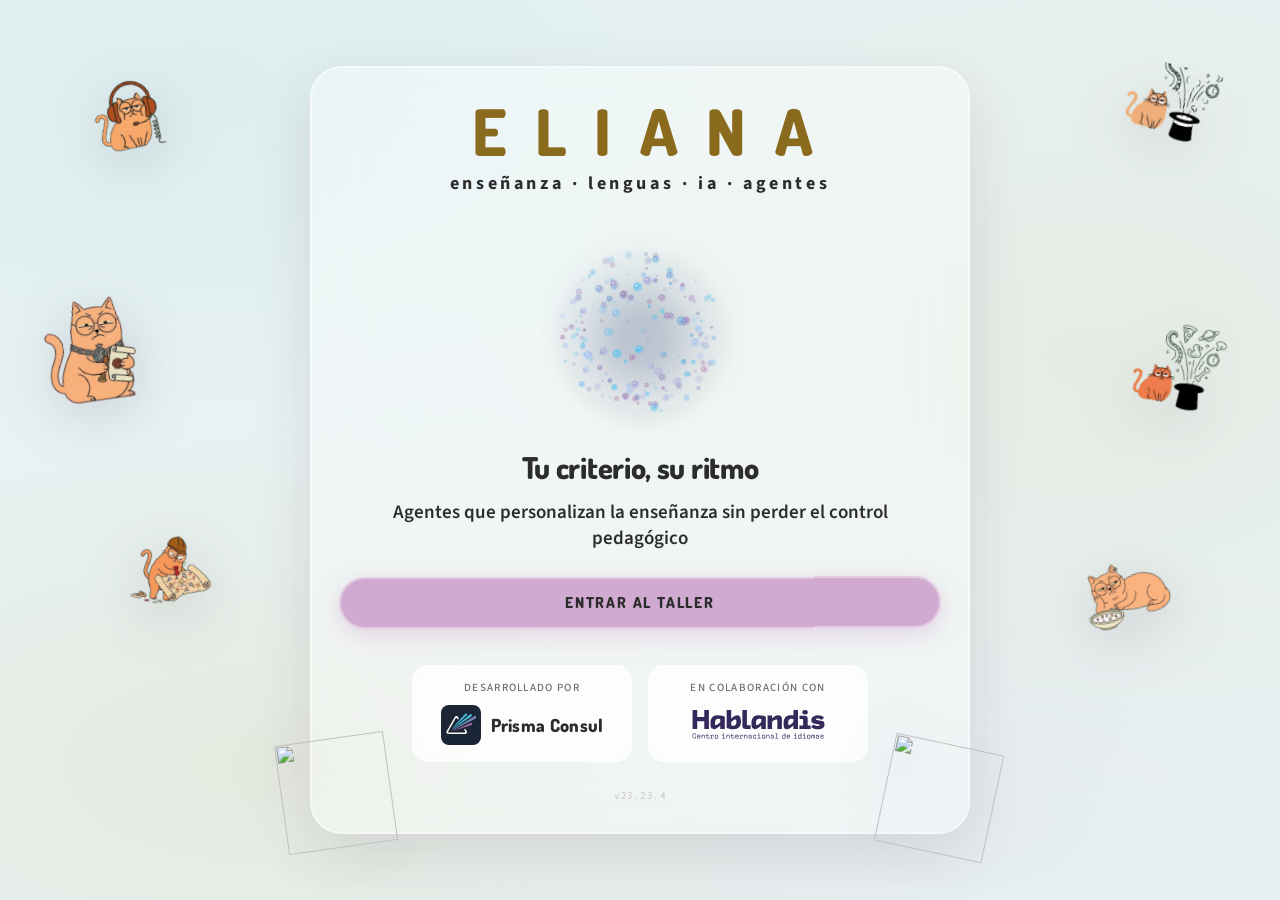
==== commit ca0c5fae: "fix: v23.23.4 — limpieza CSS huérfano + diapo final rediseñada - Eliminadas reglas duplicadas de dia" ====
--- a/static/index.html
+++ b/static/index.html
@@ -19,7 +19,7 @@
     <script src="https://assets.codepen.io/35984/InertiaPlugin.min.js"></script>
     <script src="https://assets.codepen.io/35984/Physics2DPlugin.min.js"></script>
     <!-- Estilos -->
-    <link rel="stylesheet" href="/static/style.css?v=23.23.3">
+    <link rel="stylesheet" href="/static/style.css?v=23.23.4">
     <!-- Favicon y iconos para iOS/Android/Windows/Mac -->
     <link rel="icon" type="image/png" sizes="16x16" href="/static/favicon-16x16.png?v=4.0.0">
     <link rel="icon" type="image/png" sizes="32x32" href="/static/favicon-32x32.png?v=4.0.0">
@@ -1657,6 +1657,6 @@
             }
         });
     </script>
-    <script src="/static/app.js?v=23.23.3"></script>
+    <script src="/static/app.js?v=23.23.4"></script>
 </body>
 </html>
--- a/static/style.css
+++ b/static/style.css
@@ -1,163 +1,3 @@
-@media (min-width: 1600px) {
-    .diapo5-terminal {
-        max-width: 900px;
-        font-size: 1.7rem;
-    }
-}
-
-@media (min-width: 1920px) {
-    .diapo5-terminal {
-        max-width: 1100px;
-        font-size: 1.85rem;
-    }
-}
-/* ============================================
-     DIAPO 7 — RESPONSIVE QR Y CARDS
-     ============================================ */
-.diapo7-layout {
-    display: flex;
-    flex-wrap: wrap;
-    justify-content: center;
-    align-items: flex-start;
-    gap: 2.5rem;
-    max-width: 1200px;
-    margin: 0 auto;
-    width: 100%;
-    box-sizing: border-box;
-    padding: 0 2vw;
-}
-
-.diapo7-qr-side {
-    flex: 1 1 320px;
-    min-width: 280px;
-    max-width: 400px;
-    display: flex;
-    flex-direction: column;
-    align-items: center;
-    justify-content: flex-start;
-    box-sizing: border-box;
-}
-
-.diapo7-qr-card {
-    width: 100%;
-    max-width: 340px;
-    min-width: 220px;
-    aspect-ratio: 1/1;
-    display: flex;
-    align-items: center;
-    justify-content: center;
-    margin: 0 auto 1.2rem auto;
-    box-sizing: border-box;
-}
-
-.diapo7-texts {
-    flex: 2 1 420px;
-    min-width: 320px;
-    max-width: 700px;
-    display: flex;
-    flex-direction: column;
-    align-items: stretch;
-    box-sizing: border-box;
-}
-
-.diapo7-cards-grid {
-    display: flex;
-    flex-wrap: wrap;
-    gap: 1.2rem;
-    width: 100%;
-    justify-content: center;
-    margin-top: 1.2rem;
-}
-
-.diapo7-card {
-    flex: 1 1 260px;
-    min-width: 220px;
-    max-width: 320px;
-    box-sizing: border-box;
-}
-
-@media (max-width: 1100px) {
-    .diapo7-layout { flex-direction: column; align-items: center; padding: 0 1vw; }
-    .diapo7-qr-side, .diapo7-texts { max-width: 98vw; }
-    .diapo7-qr-card { max-width: 300px; }
-    .diapo7-card { max-width: 98vw; }
-}
-
-@media (max-width: 700px) {
-    .diapo7-layout { padding: 0 0.5vw; }
-    .diapo7-qr-card { max-width: 220px; }
-    .diapo7-card { min-width: 160px; max-width: 98vw; }
-}
-/* ============================================
-     DIAPO 6 — RESPONSIVE (PANTALLAS ANCHAS Y PORTÁTILES)
-     ============================================ */
-.diapo6-stage {
-    max-width: 1200px;
-    margin-left: auto;
-    margin-right: auto;
-    width: 100%;
-    box-sizing: border-box;
-    padding: 0 2vw;
-}
-
-.diapo6-step {
-    max-width: 900px;
-    margin-left: auto;
-    margin-right: auto;
-    width: 100%;
-    box-sizing: border-box;
-    padding: 2.5rem 2vw;
-}
-
-@media (max-width: 1280px) {
-    .diapo6-stage { max-width: 98vw; padding: 0 1vw; }
-    .diapo6-step { max-width: 98vw; padding: 2rem 1vw; }
-}
-
-@media (max-width: 900px) {
-    .diapo6-stage { padding: 0 0.5vw; }
-    .diapo6-step { padding: 1.2rem 0.5vw; }
-}
-
-@media (min-width: 1800px) {
-    .diapo6-stage { max-width: 1400px; }
-    .diapo6-step { max-width: 1100px; }
-}
-/* ============================================
-     DIAPO 5 — TERMINAL MANIFIESTO (RESPONSIVE)
-     ============================================ */
-.diapo5-terminal {
-        max-width: 600px;
-        margin-left: auto;
-        margin-right: auto;
-        margin-top: 0;
-        margin-bottom: 0;
-        font-size: clamp(1.1rem, 2vw, 1.6rem);
-        box-sizing: border-box;
-        padding: 2.2rem 2.5rem 2.2rem 2.5rem;
-        background: #1a1a1a;
-        border-radius: 18px;
-        box-shadow: 0 6px 32px rgba(0,0,0,0.18), 0 0 0 2px rgba(255,255,255,0.08) inset;
-        color: #fff;
-        position: relative;
-        z-index: 2;
-        overflow-x: auto;
-}
-
-@media (max-width: 900px) {
-    .diapo5-terminal {
-        max-width: 98vw;
-        padding: 1.2rem 0.7rem 1.2rem 0.7rem;
-        font-size: 1rem;
-    }
-}
-
-@media (min-width: 1800px) {
-    .diapo5-terminal {
-        max-width: 700px;
-        font-size: 1.5rem;
-    }
-}
 /* ============================================
    ELIANA — AgentiaELE Design System
    Tokens + Componentes
@@ -9667,201 +9507,214 @@
 }
 
 /* ======================================================
-   DIAPOSITIVA FINAL — Gracias / Ačiū
+   DIAPOSITIVA FINAL — Gracias (v23.23.4 · sistema neobrutalism)
    ====================================================== */
 .final-screen {
-    background: linear-gradient(160deg, var(--md-sys-color-surface) 0%, #EDE7F6 50%, #FFF3E0 100%);
+    background: transparent;
     display: flex;
     align-items: center;
     justify-content: center;
     min-height: 100vh;
+    position: relative;
+    overflow: hidden;
+}
+.final-screen::before {
+    content: '';
+    position: absolute;
+    inset: -10%;
+    background:
+        radial-gradient(ellipse 60% 50% at 18% 24%, rgba(201, 166, 50, 0.22), transparent 60%),
+        radial-gradient(ellipse 55% 45% at 82% 72%, rgba(208, 170, 209, 0.22), transparent 60%),
+        radial-gradient(ellipse 70% 50% at 50% 92%, rgba(208, 232, 233, 0.30), transparent 60%);
+    animation: finalRaysDrift 18s ease-in-out infinite alternate;
+    z-index: 0;
+    pointer-events: none;
+}
+@keyframes finalRaysDrift {
+    0% { transform: translate(0, 0) scale(1); }
+    100% { transform: translate(2%, -2%) scale(1.06); }
 }
 .final-page {
     display: flex;
     align-items: center;
     justify-content: center;
     width: 100%;
-    padding: 2rem;
+    padding: clamp(2rem, 4vw, 4rem);
+    position: relative;
+    z-index: 1;
 }
 .final-content {
     display: flex;
     flex-direction: column;
     align-items: center;
-    gap: var(--space-32);
-    max-width: 640px;
+    gap: clamp(20px, 2.5vw, 36px);
+    max-width: min(760px, 92vw);
     text-align: center;
 }
 .final-title {
     display: flex;
     flex-direction: column;
-    gap: var(--space-8);
+    gap: 14px;
+    align-items: center;
 }
 .final-title__gracias {
-    font: 800 56px/1.15 'Dosis', sans-serif;
-    padding-bottom: 4px;
-    background: linear-gradient(135deg, #C9A632 0%, #D0AAD1 50%, #D0E8E9 100%);
-    -webkit-background-clip: text;
-    -webkit-text-fill-color: transparent;
-    background-clip: text;
-    line-height: 1.1;
+    font: 900 clamp(48px, 6.4vw, 88px)/1.05 'Dosis', sans-serif;
+    color: #2c2c2c;
+    background: #C9A632;
+    padding: 10px 36px;
+    border: 4px solid #2c2c2c;
+    border-radius: 18px;
+    box-shadow: 8px 8px 0 #2c2c2c;
+    transform: rotate(-2deg);
+    letter-spacing: -0.5px;
 }
 .final-title__aciu {
-    font: 600 36px 'Dosis', sans-serif;
-    color: #D0E8E9;
-    opacity: 0.8;
+    font: 700 clamp(26px, 2.8vw, 38px) 'Dosis', sans-serif;
+    color: #5C3A1E;
+    letter-spacing: 1px;
 }
 .final-subtitle {
-    font: 500 20px 'Dosis', sans-serif;
-    color: var(--md-sys-color-on-surface-variant);
-    letter-spacing: 2px;
+    font: 800 clamp(12px, 1vw, 14px) 'Dosis', sans-serif;
+    color: #2c2c2c;
+    letter-spacing: 3px;
     text-transform: uppercase;
-}
-
-/* Song player */
+    background: #D0E8E9;
+    padding: 8px 20px;
+    border: 3px solid #2c2c2c;
+    border-radius: 999px;
+    box-shadow: 4px 4px 0 #2c2c2c;
+}
+
+/* Song player — neobrutalism */
 .final-song {
     width: 100%;
-    max-width: 440px;
-    background: rgba(239, 237, 247, 0.6);
-    backdrop-filter: blur(16px);
-    -webkit-backdrop-filter: blur(16px);
-    border: 1px solid rgba(255, 255, 255, 0.4);
-    border-radius: var(--md-sys-shape-extra-large);
-    box-shadow: var(--md-sys-elevation-1);
-    padding: var(--space-20) var(--space-24);
+    max-width: 480px;
+    background: #FFF;
+    border: 4px solid #2c2c2c;
+    border-radius: 22px;
+    box-shadow: 10px 10px 0 #2c2c2c;
+    padding: 18px 22px;
 }
 .final-song__header {
     display: flex;
     align-items: center;
     justify-content: center;
-    gap: var(--space-8);
-    font: 700 14px 'Dosis', sans-serif;
+    gap: 10px;
+    font: 800 13px 'Dosis', sans-serif;
     text-transform: uppercase;
-    letter-spacing: 1px;
-    color: #D0AAD1;
-    margin-bottom: var(--space-14);
-}
-.final-song__header i { font-size: 20px; }
+    letter-spacing: 2px;
+    color: #2c2c2c;
+    margin-bottom: 12px;
+}
+.final-song__header i { font-size: 22px; color: #C9A632; }
 .final-song__player {
     display: flex;
     align-items: center;
-    gap: var(--space-14);
+    gap: 14px;
 }
 .final-song__play-btn {
-    width: 44px;
-    height: 44px;
+    width: 52px;
+    height: 52px;
     border-radius: 50%;
-    background: linear-gradient(135deg, #D0AAD1, #D0E8E9);
-    color: #fff;
-    border: none;
-    display: flex;
-    align-items: center;
-    justify-content: center;
-    font-size: 20px;
+    background: #D0AAD1;
+    color: #2c2c2c;
+    border: 3px solid #2c2c2c;
+    display: flex;
+    align-items: center;
+    justify-content: center;
+    font-size: 22px;
     cursor: pointer;
     flex-shrink: 0;
-    transition: transform 0.2s, box-shadow 0.2s;
-    box-shadow: 0 2px 8px rgba(153, 78, 149, 0.3);
-}
-.final-song__play-btn:hover {
-    transform: scale(1.08);
-    box-shadow: 0 4px 16px rgba(153, 78, 149, 0.4);
-}
-.final-song__play-btn--playing { background: linear-gradient(135deg, #C9A632, #D0AAD1); }
+    transition: transform .15s, box-shadow .15s;
+    box-shadow: 4px 4px 0 #2c2c2c;
+}
+.final-song__play-btn:hover { transform: translate(-2px, -2px); box-shadow: 6px 6px 0 #2c2c2c; }
+.final-song__play-btn:active { transform: translate(2px, 2px); box-shadow: 0 0 0 #2c2c2c; }
+.final-song__play-btn--playing { background: #C9A632; }
 .final-song__progress {
     flex: 1;
-    height: 6px;
-    background: rgba(0, 0, 0, 0.08);
-    border-radius: 3px;
+    height: 10px;
+    background: #F4F0E5;
+    border: 2px solid #2c2c2c;
+    border-radius: 999px;
     overflow: hidden;
 }
 .final-song__progress-bar {
     height: 100%;
     width: 0%;
-    background: linear-gradient(90deg, #D0AAD1, #D0E8E9);
-    border-radius: 3px;
+    background: #C9A632;
     transition: width 0.3s linear;
 }
 .final-song__time {
-    font: 500 13px 'Inconsolata', monospace;
-    color: var(--md-sys-color-on-surface-variant);
+    font: 700 13px 'Inconsolata', monospace;
+    color: #2c2c2c;
     min-width: 36px;
 }
 
-/* QR Section */
+/* QR — neobrutalism card */
 .final-qr-section {
     display: flex;
     flex-direction: column;
     align-items: center;
-}
-/* Companies / Contact */
-.final-companies {
-    display: flex;
-    gap: var(--space-32);
-    align-items: center;
-    justify-content: center;
-}
+    gap: 12px;
+    background: #FFF;
+    border: 4px solid #2c2c2c;
+    border-radius: 22px;
+    box-shadow: 10px 10px 0 #2c2c2c;
+    padding: 20px;
+}
+.final-qr-section img {
+    width: clamp(160px, 16vw, 200px) !important;
+    height: clamp(160px, 16vw, 200px) !important;
+    border: 3px solid #2c2c2c !important;
+    border-radius: 12px !important;
+    background: #FFF;
+}
+.final-qr-section p {
+    font: 800 15px 'Dosis', sans-serif !important;
+    color: #2c2c2c !important;
+    margin: 0 !important;
+    letter-spacing: 1.5px;
+    text-transform: uppercase;
+}
+
+/* Prisma — bloque oscuro con sombra mostaza */
 .final-prisma {
     display: flex;
     flex-direction: column;
     align-items: center;
-    gap: 8px;
-    background: #2C2C2C;
-    padding: 20px 32px;
+    gap: 10px;
+    background: #2c2c2c;
+    padding: 18px 36px;
     border-radius: 16px;
+    border: 3px solid #2c2c2c;
+    box-shadow: 6px 6px 0 #C9A632;
 }
 .final-prisma__logo {
     height: 36px;
     width: auto;
     object-fit: contain;
+    filter: brightness(0) invert(1);
 }
 .final-prisma__contact {
-    font: 400 13px 'Source Sans 3', sans-serif;
-    color: rgba(255,255,255,0.7);
+    font: 600 13px 'Source Sans 3', sans-serif;
+    color: rgba(255, 255, 255, 0.85);
     text-align: center;
-}
-.final-company {
-    display: flex;
-    flex-direction: column;
-    align-items: center;
-    gap: var(--space-12);
-    padding: var(--space-16) var(--space-24);
-    background: rgba(239, 237, 247, 0.6);
-    backdrop-filter: blur(16px);
-    -webkit-backdrop-filter: blur(16px);
-    border: 1px solid rgba(255, 255, 255, 0.4);
-    border-radius: var(--md-sys-shape-extra-large);
-    box-shadow: var(--md-sys-elevation-1);
-    min-width: 220px;
-}
-.final-company__logo {
-    height: 40px;
-    width: auto;
-    object-fit: contain;
-}
-.final-company__info,
-.final-company__qr {
-    display: flex;
-    flex-direction: column;
-    align-items: center;
-    gap: 4px;
-    text-align: center;
-}
-.final-company__info strong {
-    font: 600 16px 'Dosis', sans-serif;
-    color: var(--md-sys-color-on-surface);
-}
-.final-company__info span {
-    font: 400 14px 'Inconsolata', monospace;
-    color: var(--md-sys-color-primary);
+    letter-spacing: 0.5px;
 }
 
 /* Responsive final */
 @media (max-width: 768px) {
-    .final-title__gracias { font-size: 40px; }
-    .final-title__aciu { font-size: 26px; }
-    .final-companies { flex-direction: row; gap: var(--space-16); justify-content: center; }
-    .final-company { min-width: unset; }
-    .final-qr-section .final-company__qr--desktop { display: none !important; }
+    .final-title__gracias { padding: 8px 20px; box-shadow: 6px 6px 0 #2c2c2c; }
+    .final-song { box-shadow: 6px 6px 0 #2c2c2c; }
+    .final-qr-section { box-shadow: 6px 6px 0 #2c2c2c; }
+    .final-prisma { padding: 14px 26px; }
+}
+@media (min-width: 1800px) {
+    .final-content { max-width: 900px; gap: 44px; }
+}
+@media (min-width: 2200px) {
+    .final-content { max-width: 1100px; }
 }
 
 /* Responsive diapo7 */
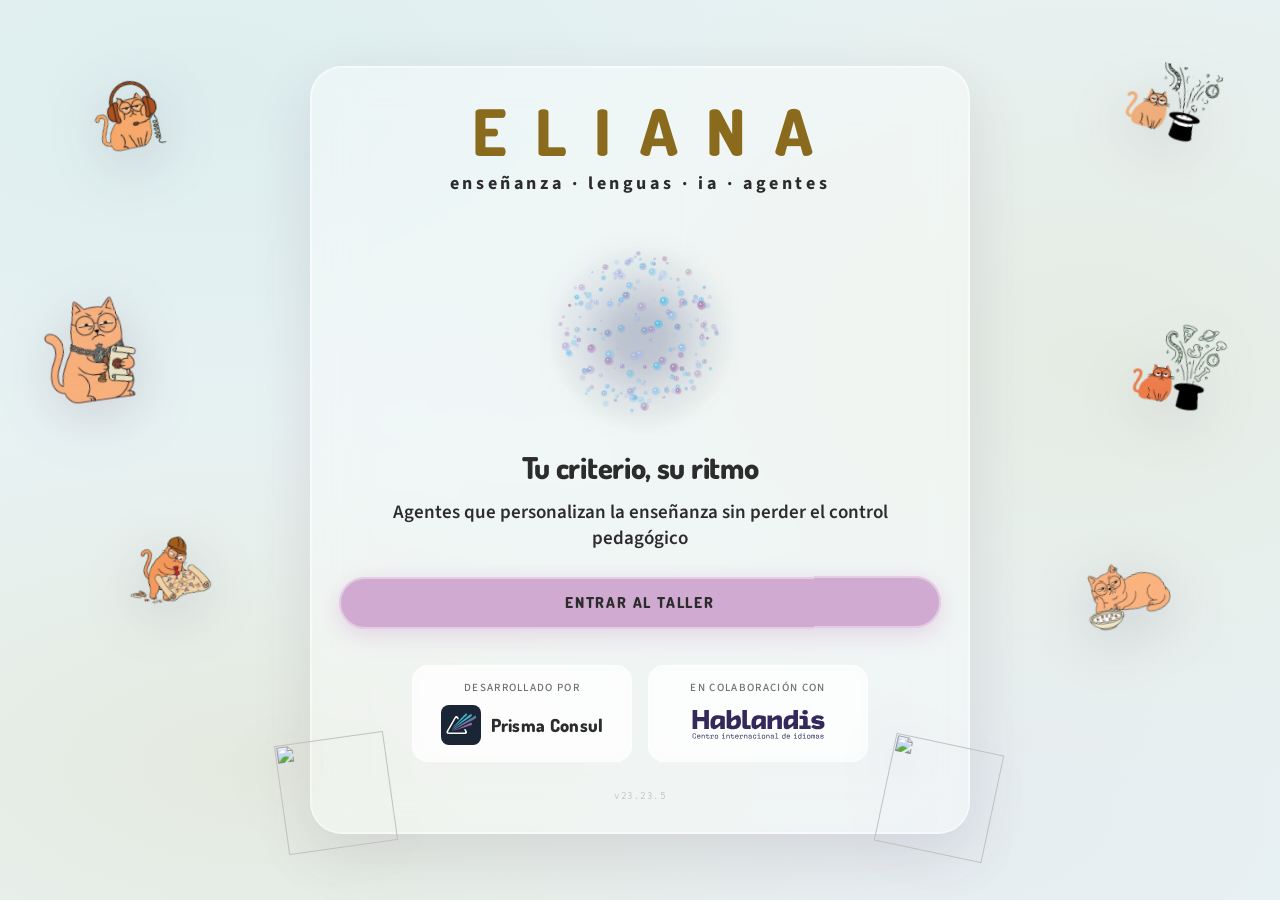
==== commit 5257998b: "fix: v23.23.5 — diapo 8 paso 2 compactado para 1920×1080 Añadida media query (min-height: 821px) and" ====
--- a/static/index.html
+++ b/static/index.html
@@ -19,7 +19,7 @@
     <script src="https://assets.codepen.io/35984/InertiaPlugin.min.js"></script>
     <script src="https://assets.codepen.io/35984/Physics2DPlugin.min.js"></script>
     <!-- Estilos -->
-    <link rel="stylesheet" href="/static/style.css?v=23.23.4">
+    <link rel="stylesheet" href="/static/style.css?v=23.23.5">
     <!-- Favicon y iconos para iOS/Android/Windows/Mac -->
     <link rel="icon" type="image/png" sizes="16x16" href="/static/favicon-16x16.png?v=4.0.0">
     <link rel="icon" type="image/png" sizes="32x32" href="/static/favicon-32x32.png?v=4.0.0">
@@ -1657,6 +1657,6 @@
             }
         });
     </script>
-    <script src="/static/app.js?v=23.23.4"></script>
+    <script src="/static/app.js?v=23.23.5"></script>
 </body>
 </html>
--- a/static/style.css
+++ b/static/style.css
@@ -9477,6 +9477,26 @@
     .diapo8-side-arrow--prev { left: 12px; }
     .diapo8-side-arrow--next { right: 12px; }
 }
+/* Laptop FHD 1920×1080 — compactar paso 2 que se cortaba abajo */
+@media (min-height: 821px) and (max-height: 1120px) {
+    .diapo8-step { padding: 18px 64px; gap: 18px; }
+    .diapo8-hook { font-size: clamp(26px, 2.4vw, 40px); margin-bottom: 4px; }
+    .diapo8-step__pre { font-size: clamp(18px, 1.5vw, 26px); }
+    .diapo8-team { padding: 16px 18px; gap: 10px; }
+    .diapo8-team__title { font-size: clamp(18px, 1.5vw, 24px); }
+    .diapo8-team__sub { font-size: clamp(13px, 1vw, 16px); }
+    .diapo8-team__list { gap: 8px; }
+    .diapo8-team-card { padding: 8px 12px; gap: 12px; }
+    .diapo8-team-card__icon { width: 42px; height: 42px; font-size: 22px; }
+    .diapo8-team-card__img { width: 60px; height: 60px; }
+    .diapo8-team-card__body strong { font-size: clamp(14px, 1.15vw, 17px); }
+    .diapo8-team-card__body span { font-size: clamp(12px, 1vw, 14px); }
+    .diapo8-teams__divider { padding: 12px 0; }
+    .diapo8-teams__divider-label { font-size: 12px; padding: 8px 14px; }
+    .diapo8-step1-desc { font-size: clamp(15px, 1.2vw, 19px); }
+    .diapo8-flip-layout__pre { font-size: clamp(32px, 3.2vw, 52px); }
+    .diapo8-flip-layout__pill { font-size: clamp(32px, 3.2vw, 52px); min-height: clamp(64px, 6vw, 92px); padding: 10px 28px; }
+}
 @media (max-height: 820px) {
     .diapo8-screen { padding-top: 70px !important; }
     .diapo8-step { padding: 14px 24px; gap: 14px; }
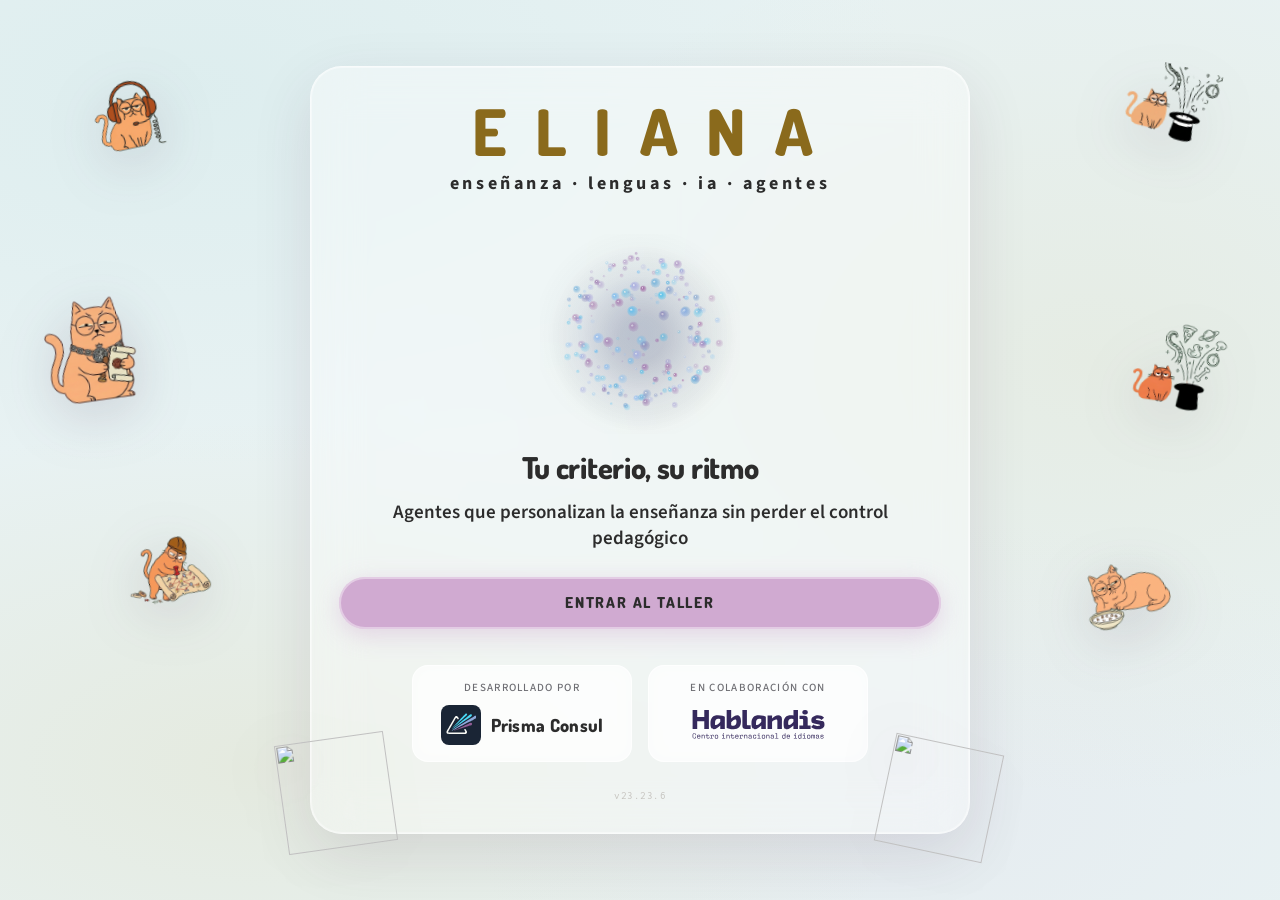
==== commit 211719cb: "feat: v23.23.6 — diapo final rediseñada con letra de la canción + QR comunidad - Eliminado شكراً y "" ====
--- a/static/index.html
+++ b/static/index.html
@@ -19,7 +19,7 @@
     <script src="https://assets.codepen.io/35984/InertiaPlugin.min.js"></script>
     <script src="https://assets.codepen.io/35984/Physics2DPlugin.min.js"></script>
     <!-- Estilos -->
-    <link rel="stylesheet" href="/static/style.css?v=23.23.5">
+    <link rel="stylesheet" href="/static/style.css?v=23.23.6">
     <!-- Favicon y iconos para iOS/Android/Windows/Mac -->
     <link rel="icon" type="image/png" sizes="16x16" href="/static/favicon-16x16.png?v=4.0.0">
     <link rel="icon" type="image/png" sizes="32x32" href="/static/favicon-32x32.png?v=4.0.0">
@@ -1146,21 +1146,19 @@
              ============================================ -->
         <main class="main-content final-screen hidden" id="final-screen">
             <div class="final-page">
-                <div class="final-content">
-                    <h1 class="final-title">
-                        <span class="final-title__gracias">Muchas gracias</span>
-                        <span class="final-title__aciu">شكراً</span>
-                    </h1>
-                    <p class="final-subtitle">Destino ELE VIENA</p>
-
-                    <!-- Reproductor de canción -->
-                    <div class="final-song">
+                <h1 class="final-title">
+                    <span class="final-title__gracias">Muchas gracias</span>
+                </h1>
+
+                <div class="final-grid">
+                    <!-- Columna izquierda: canción -->
+                    <section class="final-card final-card--song">
                         <div class="final-song__header">
                             <i class="ph-fill ph-music-notes"></i>
                             <span>La canción del agente</span>
                         </div>
                         <div class="final-song__player">
-                            <button class="final-song__play-btn" id="final-song-btn">
+                            <button class="final-song__play-btn" id="final-song-btn" aria-label="Reproducir">
                                 <i class="ph-fill ph-play"></i>
                             </button>
                             <div class="final-song__progress">
@@ -1168,21 +1166,33 @@
                             </div>
                             <span class="final-song__time" id="final-song-time">0:00</span>
                         </div>
-                    </div>
-
-                    <!-- QR central -->
-                    <div class="final-qr-section">
-                        <div class="final-company__qr final-company__qr--desktop">
-                            <img src="/static/imagenes/qr-suena.svg" alt="QR Sueña con tu agente" style="width:180px;height:180px;border-radius:12px;">
-                        </div>
-                        <p style="font:600 15px 'Dosis',sans-serif;color:var(--md-sys-color-on-surface-variant);margin-top:8px;text-align:center;">Sueña con tu agente</p>
-                    </div>
-
-                    <!-- Logo Prisma -->
-                    <div class="final-prisma">
-                        <img src="/static/prisma-logo.svg" alt="Prisma Consul" class="final-prisma__logo">
-                        <p class="final-prisma__contact">Armando Cruz &middot; info@prismaconsul.com</p>
-                    </div>
+                        <div class="final-song__lyrics">
+                            <p class="final-song__line final-song__line--intro">¡Atención profes! Esto no es un chatbot cualquiera.</p>
+                            <p class="final-song__line">Primero te miro, te leo, te escucho</p>
+                            <p class="final-song__line"><strong class="lyric-k k1">Percibo</strong> tu mundo, entiendo tu asunto</p>
+                            <p class="final-song__line">Después me lo pienso, <strong class="lyric-k k2">razono</strong> un ratito</p>
+                            <p class="final-song__line">Elijo el camino, con calma y con rumbo</p>
+                            <p class="final-song__line">¡Y ahora sí, <strong class="lyric-k k3">actúo</strong> con ganas!</p>
+                            <p class="final-song__line final-song__line--chorus"><strong class="lyric-k k1">Percibo</strong>, <strong class="lyric-k k2">razono</strong>, y luego <strong class="lyric-k k3">actúo</strong></p>
+                            <p class="final-song__line final-song__line--chorus">Con mis <strong class="lyric-k k4">herramientas</strong> soy un agentazo</p>
+                            <p class="final-song__line final-song__line--chorus">Y si vuelves mañana yo me acuerdo de todo</p>
+                            <p class="final-song__line final-song__line--chorus">¡<strong class="lyric-k k5">Memoria</strong> de profe, pero sin el cansancio!</p>
+                        </div>
+                    </section>
+
+                    <!-- Columna derecha: QR comunidad + Prisma -->
+                    <aside class="final-side">
+                        <section class="final-card final-card--qr">
+                            <span class="final-qr__label">Únete a la comunidad</span>
+                            <div class="final-qr__code" id="final-qr-code"></div>
+                            <span class="final-qr__sub">Hablandis · Encuentro ELE</span>
+                        </section>
+
+                        <div class="final-prisma">
+                            <img src="/static/prisma-logo.svg" alt="Prisma Consul" class="final-prisma__logo">
+                            <p class="final-prisma__contact">Armando Cruz · info@prismaconsul.com</p>
+                        </div>
+                    </aside>
                 </div>
             </div>
         </main>
@@ -1657,6 +1667,6 @@
             }
         });
     </script>
-    <script src="/static/app.js?v=23.23.5"></script>
+    <script src="/static/app.js?v=23.23.6"></script>
 </body>
 </html>
--- a/static/style.css
+++ b/static/style.css
@@ -9527,16 +9527,16 @@
 }
 
 /* ======================================================
-   DIAPOSITIVA FINAL — Gracias (v23.23.4 · sistema neobrutalism)
+   DIAPOSITIVA FINAL — Gracias (v23.23.6 · canción + QR comunidad)
    ====================================================== */
 .final-screen {
     background: transparent;
-    display: flex;
-    align-items: center;
-    justify-content: center;
     min-height: 100vh;
     position: relative;
     overflow: hidden;
+    display: flex;
+    align-items: stretch;
+    justify-content: center;
 }
 .final-screen::before {
     content: '';
@@ -9555,86 +9555,74 @@
     100% { transform: translate(2%, -2%) scale(1.06); }
 }
 .final-page {
-    display: flex;
-    align-items: center;
-    justify-content: center;
-    width: 100%;
-    padding: clamp(2rem, 4vw, 4rem);
     position: relative;
     z-index: 1;
-}
-.final-content {
-    display: flex;
-    flex-direction: column;
-    align-items: center;
-    gap: clamp(20px, 2.5vw, 36px);
-    max-width: min(760px, 92vw);
-    text-align: center;
-}
+    width: 100%;
+    max-width: 1500px;
+    padding: clamp(20px, 3vw, 48px) clamp(20px, 3.5vw, 56px);
+    display: flex;
+    flex-direction: column;
+    gap: clamp(20px, 2.4vw, 36px);
+    align-items: center;
+    justify-content: center;
+}
+
 .final-title {
     display: flex;
-    flex-direction: column;
-    gap: 14px;
-    align-items: center;
+    justify-content: center;
+    margin: 0;
 }
 .final-title__gracias {
-    font: 900 clamp(48px, 6.4vw, 88px)/1.05 'Dosis', sans-serif;
+    font: 900 clamp(40px, 5.2vw, 78px)/1 'Dosis', sans-serif;
     color: #2c2c2c;
     background: #C9A632;
-    padding: 10px 36px;
+    padding: 10px 40px;
     border: 4px solid #2c2c2c;
     border-radius: 18px;
-    box-shadow: 8px 8px 0 #2c2c2c;
+    box-shadow: 10px 10px 0 #2c2c2c;
     transform: rotate(-2deg);
     letter-spacing: -0.5px;
 }
-.final-title__aciu {
-    font: 700 clamp(26px, 2.8vw, 38px) 'Dosis', sans-serif;
-    color: #5C3A1E;
-    letter-spacing: 1px;
-}
-.final-subtitle {
-    font: 800 clamp(12px, 1vw, 14px) 'Dosis', sans-serif;
-    color: #2c2c2c;
-    letter-spacing: 3px;
-    text-transform: uppercase;
-    background: #D0E8E9;
-    padding: 8px 20px;
-    border: 3px solid #2c2c2c;
-    border-radius: 999px;
-    box-shadow: 4px 4px 0 #2c2c2c;
-}
-
-/* Song player — neobrutalism */
-.final-song {
+
+.final-grid {
     width: 100%;
-    max-width: 480px;
+    display: grid;
+    grid-template-columns: minmax(0, 1.4fr) minmax(0, 1fr);
+    gap: clamp(20px, 2vw, 36px);
+    align-items: stretch;
+}
+
+.final-card {
     background: #FFF;
     border: 4px solid #2c2c2c;
     border-radius: 22px;
     box-shadow: 10px 10px 0 #2c2c2c;
-    padding: 18px 22px;
-}
+    padding: clamp(18px, 1.8vw, 28px) clamp(20px, 2vw, 32px);
+    display: flex;
+    flex-direction: column;
+}
+
+/* Song card */
+.final-card--song { gap: clamp(12px, 1.2vw, 18px); }
 .final-song__header {
     display: flex;
     align-items: center;
     justify-content: center;
     gap: 10px;
-    font: 800 13px 'Dosis', sans-serif;
+    font: 900 clamp(13px, 1vw, 16px) 'Dosis', sans-serif;
     text-transform: uppercase;
     letter-spacing: 2px;
     color: #2c2c2c;
-    margin-bottom: 12px;
-}
-.final-song__header i { font-size: 22px; color: #C9A632; }
+}
+.final-song__header i { font-size: clamp(20px, 1.8vw, 26px); color: #C9A632; }
 .final-song__player {
     display: flex;
     align-items: center;
     gap: 14px;
 }
 .final-song__play-btn {
-    width: 52px;
-    height: 52px;
+    width: clamp(44px, 4vw, 56px);
+    height: clamp(44px, 4vw, 56px);
     border-radius: 50%;
     background: #D0AAD1;
     color: #2c2c2c;
@@ -9642,7 +9630,7 @@
     display: flex;
     align-items: center;
     justify-content: center;
-    font-size: 22px;
+    font-size: clamp(18px, 1.8vw, 24px);
     cursor: pointer;
     flex-shrink: 0;
     transition: transform .15s, box-shadow .15s;
@@ -9668,73 +9656,138 @@
 .final-song__time {
     font: 700 13px 'Inconsolata', monospace;
     color: #2c2c2c;
-    min-width: 36px;
-}
-
-/* QR — neobrutalism card */
-.final-qr-section {
-    display: flex;
-    flex-direction: column;
-    align-items: center;
-    gap: 12px;
+    min-width: 38px;
+}
+
+.final-song__lyrics {
+    display: flex;
+    flex-direction: column;
+    gap: clamp(2px, 0.3vw, 6px);
+    border-top: 2px dashed rgba(44, 44, 44, 0.18);
+    padding-top: clamp(10px, 1vw, 16px);
+    margin-top: clamp(2px, 0.4vw, 6px);
+}
+.final-song__line {
+    font: 600 clamp(14px, 1.15vw, 18px)/1.45 'Dosis', sans-serif;
+    color: #2c2c2c;
+    margin: 0;
+    text-align: center;
+}
+.final-song__line--intro {
+    font-weight: 800;
+    color: #8A6A1C;
+    text-transform: uppercase;
+    font-size: clamp(13px, 1vw, 16px);
+    letter-spacing: 1.2px;
+    margin-bottom: 4px;
+}
+.final-song__line--chorus { font-weight: 700; }
+.final-song__line--chorus:first-of-type { margin-top: 8px; padding-top: 8px; border-top: 1px dashed rgba(44, 44, 44, 0.12); }
+
+.lyric-k { font-weight: 900; padding: 0 4px; border-radius: 4px; }
+.lyric-k.k1 { background: rgba(126, 200, 227, 0.32); color: #1F6B86; }
+.lyric-k.k2 { background: rgba(140, 190, 178, 0.32); color: #2F6B5C; }
+.lyric-k.k3 { background: rgba(244, 143, 177, 0.32); color: #8B3552; }
+.lyric-k.k4 { background: rgba(179, 157, 219, 0.32); color: #4A2D7A; }
+.lyric-k.k5 { background: rgba(255, 183, 77, 0.36); color: #8A4A0A; }
+
+/* Side column */
+.final-side {
+    display: flex;
+    flex-direction: column;
+    gap: clamp(16px, 1.6vw, 24px);
+}
+
+/* QR card */
+.final-card--qr {
+    align-items: center;
+    text-align: center;
+    gap: clamp(10px, 1vw, 16px);
+    flex: 1;
+    justify-content: center;
+}
+.final-qr__label {
+    font: 900 clamp(15px, 1.3vw, 20px) 'Dosis', sans-serif;
+    color: #2c2c2c;
+    text-transform: uppercase;
+    letter-spacing: 2px;
+}
+.final-qr__code {
+    width: clamp(160px, 14vw, 220px);
+    height: clamp(160px, 14vw, 220px);
     background: #FFF;
-    border: 4px solid #2c2c2c;
-    border-radius: 22px;
-    box-shadow: 10px 10px 0 #2c2c2c;
-    padding: 20px;
-}
-.final-qr-section img {
-    width: clamp(160px, 16vw, 200px) !important;
-    height: clamp(160px, 16vw, 200px) !important;
-    border: 3px solid #2c2c2c !important;
-    border-radius: 12px !important;
-    background: #FFF;
-}
-.final-qr-section p {
-    font: 800 15px 'Dosis', sans-serif !important;
-    color: #2c2c2c !important;
-    margin: 0 !important;
-    letter-spacing: 1.5px;
+    border: 3px solid #2c2c2c;
+    border-radius: 12px;
+    padding: 10px;
+    display: flex;
+    align-items: center;
+    justify-content: center;
+}
+.final-qr__code svg { width: 100%; height: 100%; display: block; }
+.final-qr__sub {
+    font: 700 13px 'Source Sans 3', sans-serif;
+    color: #555;
+    letter-spacing: 1px;
     text-transform: uppercase;
 }
 
-/* Prisma — bloque oscuro con sombra mostaza */
+/* Prisma */
 .final-prisma {
     display: flex;
     flex-direction: column;
     align-items: center;
-    gap: 10px;
+    gap: 8px;
     background: #2c2c2c;
-    padding: 18px 36px;
+    padding: clamp(14px, 1.4vw, 22px) clamp(20px, 2vw, 32px);
     border-radius: 16px;
     border: 3px solid #2c2c2c;
     box-shadow: 6px 6px 0 #C9A632;
 }
 .final-prisma__logo {
-    height: 36px;
+    height: clamp(28px, 2.6vw, 40px);
     width: auto;
     object-fit: contain;
     filter: brightness(0) invert(1);
 }
 .final-prisma__contact {
-    font: 600 13px 'Source Sans 3', sans-serif;
+    font: 600 clamp(11px, 0.9vw, 13px) 'Source Sans 3', sans-serif;
     color: rgba(255, 255, 255, 0.85);
     text-align: center;
     letter-spacing: 0.5px;
-}
-
-/* Responsive final */
+    margin: 0;
+}
+
+/* Responsive */
+@media (max-width: 1100px) {
+    .final-grid { grid-template-columns: 1fr; }
+    .final-side { flex-direction: row; align-items: stretch; }
+    .final-card--qr { flex: 1.4; }
+    .final-prisma { flex: 1; justify-content: center; }
+}
 @media (max-width: 768px) {
-    .final-title__gracias { padding: 8px 20px; box-shadow: 6px 6px 0 #2c2c2c; }
-    .final-song { box-shadow: 6px 6px 0 #2c2c2c; }
-    .final-qr-section { box-shadow: 6px 6px 0 #2c2c2c; }
-    .final-prisma { padding: 14px 26px; }
-}
-@media (min-width: 1800px) {
-    .final-content { max-width: 900px; gap: 44px; }
-}
-@media (min-width: 2200px) {
-    .final-content { max-width: 1100px; }
+    .final-page { padding: 16px; gap: 16px; }
+    .final-title__gracias { padding: 8px 22px; box-shadow: 6px 6px 0 #2c2c2c; }
+    .final-card { box-shadow: 6px 6px 0 #2c2c2c; padding: 16px 18px; }
+    .final-side { flex-direction: column; }
+    .final-song__line { font-size: 14px; }
+}
+/* Laptop FHD 1920×1080 — encajar sin scroll */
+@media (min-width: 1280px) and (max-height: 1120px) {
+    .final-page { padding: 20px clamp(28px, 3vw, 48px); gap: 20px; }
+    .final-title__gracias { font-size: clamp(40px, 4vw, 56px); padding: 8px 32px; }
+    .final-card { padding: 18px 22px; }
+    .final-song__lyrics { gap: 2px; padding-top: 10px; }
+    .final-song__line { font-size: clamp(13px, 1vw, 15px); line-height: 1.4; }
+    .final-qr__code { width: clamp(150px, 11vw, 180px); height: clamp(150px, 11vw, 180px); }
+}
+/* TV grande / proyector */
+@media (min-width: 1920px) and (min-height: 1200px) {
+    .final-page { max-width: 1700px; }
+    .final-song__line { font-size: clamp(16px, 1.1vw, 20px); }
+    .final-qr__code { width: 240px; height: 240px; }
+}
+@media (min-width: 2560px) {
+    .final-page { max-width: 2000px; }
 }
 
 /* Responsive diapo7 */
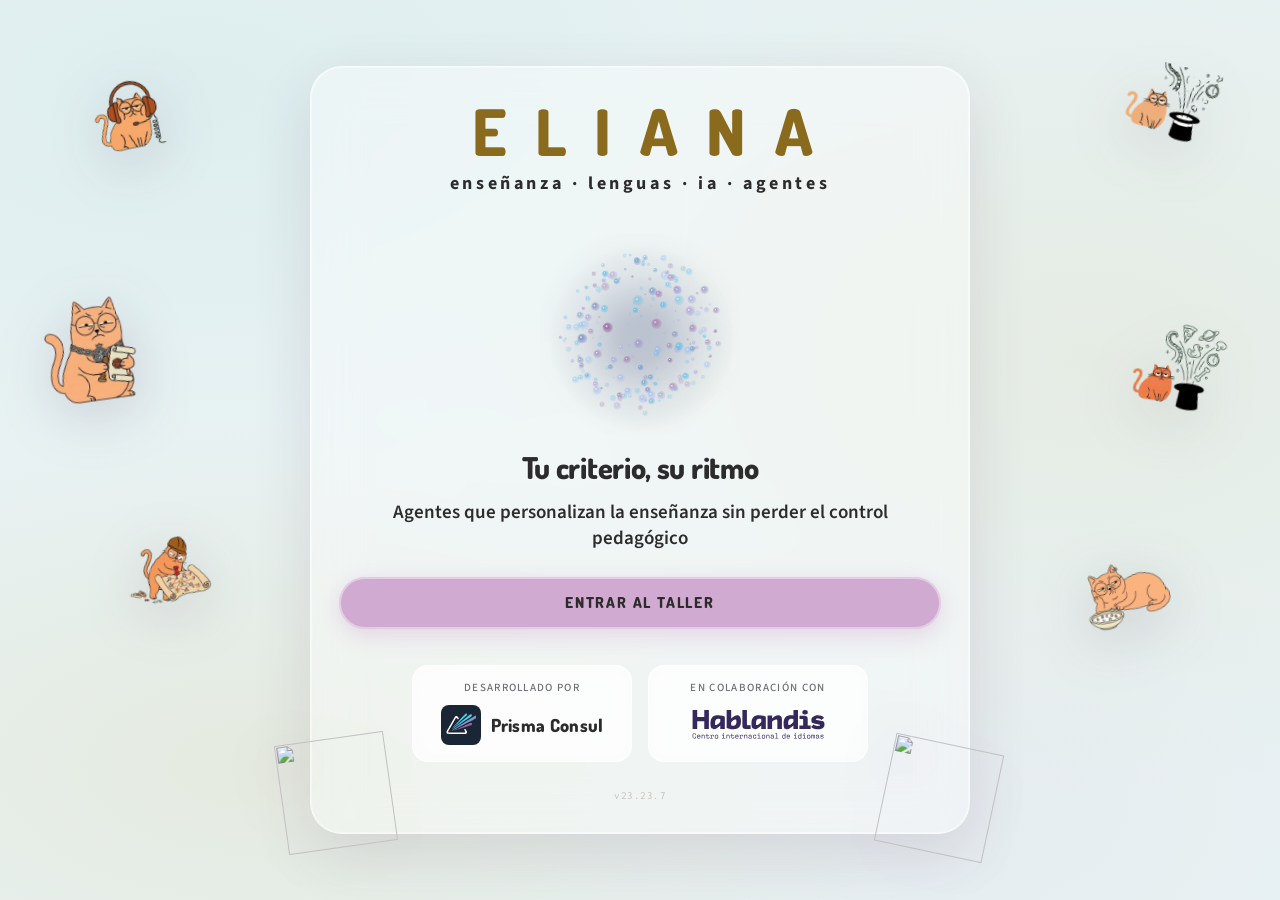
==== commit b8c49462: "feat: v23.23.7 — diapo final con flecha atrás + home Botones flotantes neobrutalism en las esquinas " ====
--- a/static/index.html
+++ b/static/index.html
@@ -19,7 +19,7 @@
     <script src="https://assets.codepen.io/35984/InertiaPlugin.min.js"></script>
     <script src="https://assets.codepen.io/35984/Physics2DPlugin.min.js"></script>
     <!-- Estilos -->
-    <link rel="stylesheet" href="/static/style.css?v=23.23.6">
+    <link rel="stylesheet" href="/static/style.css?v=23.23.7">
     <!-- Favicon y iconos para iOS/Android/Windows/Mac -->
     <link rel="icon" type="image/png" sizes="16x16" href="/static/favicon-16x16.png?v=4.0.0">
     <link rel="icon" type="image/png" sizes="32x32" href="/static/favicon-32x32.png?v=4.0.0">
@@ -1145,6 +1145,12 @@
              DIAPOSITIVA FINAL — Gracias / Ačiū
              ============================================ -->
         <main class="main-content final-screen hidden" id="final-screen">
+            <button class="final-nav-btn final-nav-btn--back" id="final-nav-back" title="Volver" aria-label="Volver">
+                <i class="ph-bold ph-arrow-left"></i>
+            </button>
+            <button class="final-nav-btn final-nav-btn--home" id="final-nav-home" title="Inicio" aria-label="Ir al inicio">
+                <i class="ph-bold ph-house"></i>
+            </button>
             <div class="final-page">
                 <h1 class="final-title">
                     <span class="final-title__gracias">Muchas gracias</span>
@@ -1667,6 +1673,6 @@
             }
         });
     </script>
-    <script src="/static/app.js?v=23.23.6"></script>
+    <script src="/static/app.js?v=23.23.7"></script>
 </body>
 </html>
--- a/static/style.css
+++ b/static/style.css
@@ -9554,6 +9554,37 @@
     0% { transform: translate(0, 0) scale(1); }
     100% { transform: translate(2%, -2%) scale(1.06); }
 }
+.final-nav-btn {
+    position: absolute;
+    top: clamp(16px, 1.6vw, 28px);
+    width: clamp(44px, 3.4vw, 52px);
+    height: clamp(44px, 3.4vw, 52px);
+    border-radius: 50%;
+    background: #FFF;
+    color: #2c2c2c;
+    border: 3px solid #2c2c2c;
+    display: flex;
+    align-items: center;
+    justify-content: center;
+    font-size: clamp(18px, 1.6vw, 22px);
+    cursor: pointer;
+    z-index: 10;
+    box-shadow: 4px 4px 0 #2c2c2c;
+    transition: transform .15s, box-shadow .15s, background .15s;
+}
+.final-nav-btn:hover {
+    background: #C9A632;
+    color: #FFF;
+    transform: translate(-2px, -2px);
+    box-shadow: 6px 6px 0 #2c2c2c;
+}
+.final-nav-btn:active {
+    transform: translate(2px, 2px);
+    box-shadow: 0 0 0 #2c2c2c;
+}
+.final-nav-btn--back { left: clamp(16px, 1.6vw, 28px); }
+.final-nav-btn--home { right: clamp(16px, 1.6vw, 28px); }
+
 .final-page {
     position: relative;
     z-index: 1;
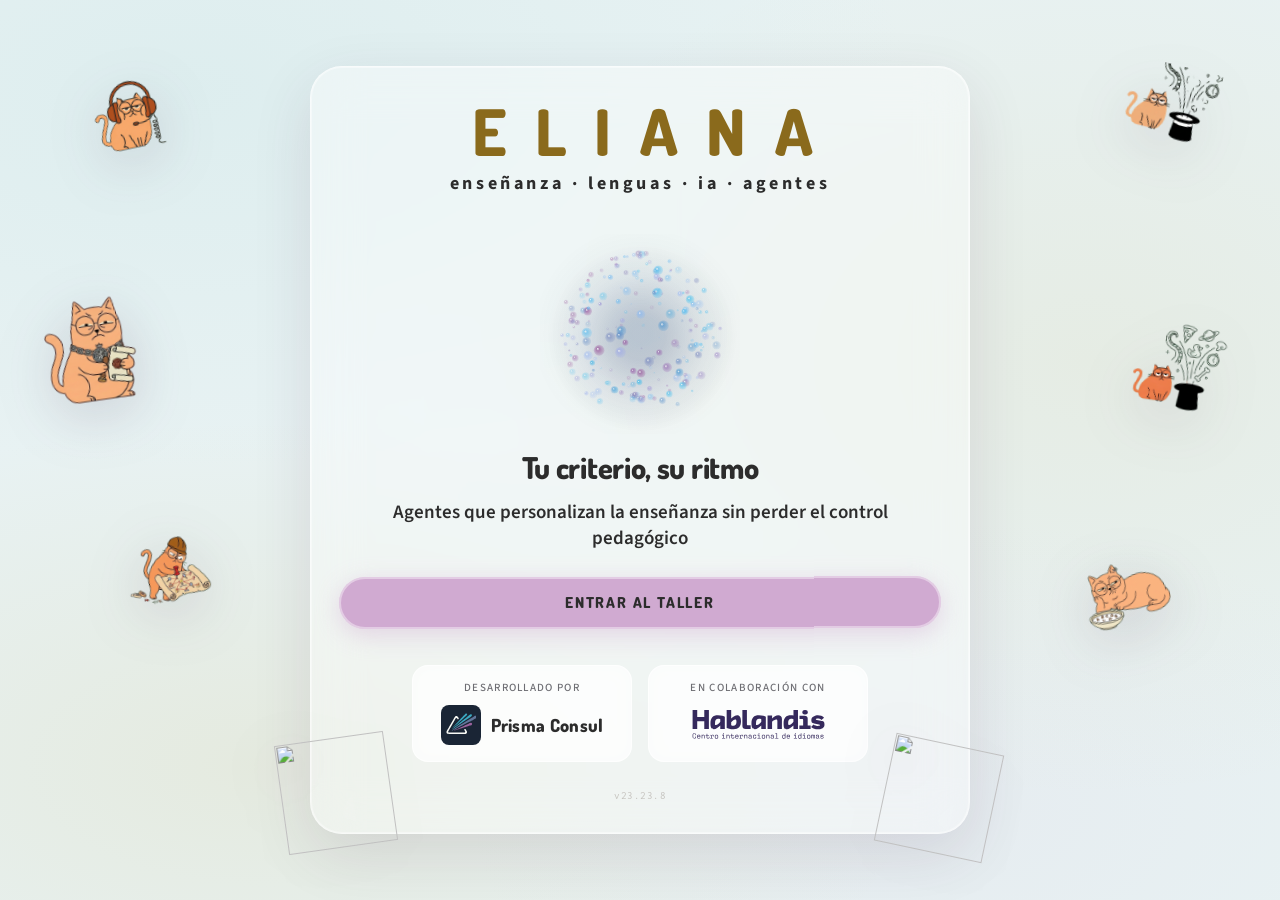
==== commit 9cb08f1f: "fix: v23.23.8 — diapo final más armónica - QR mucho más grande (220-300px desktop, 320px TV, 360px 4" ====
--- a/static/index.html
+++ b/static/index.html
@@ -19,7 +19,7 @@
     <script src="https://assets.codepen.io/35984/InertiaPlugin.min.js"></script>
     <script src="https://assets.codepen.io/35984/Physics2DPlugin.min.js"></script>
     <!-- Estilos -->
-    <link rel="stylesheet" href="/static/style.css?v=23.23.7">
+    <link rel="stylesheet" href="/static/style.css?v=23.23.8">
     <!-- Favicon y iconos para iOS/Android/Windows/Mac -->
     <link rel="icon" type="image/png" sizes="16x16" href="/static/favicon-16x16.png?v=4.0.0">
     <link rel="icon" type="image/png" sizes="32x32" href="/static/favicon-32x32.png?v=4.0.0">
@@ -1186,18 +1186,25 @@
                         </div>
                     </section>
 
-                    <!-- Columna derecha: QR comunidad + Prisma -->
+                    <!-- Columna derecha: QR comunidad + contactos -->
                     <aside class="final-side">
                         <section class="final-card final-card--qr">
+                            <span class="final-qr__brand">Hablandis</span>
                             <span class="final-qr__label">Únete a la comunidad</span>
                             <div class="final-qr__code" id="final-qr-code"></div>
-                            <span class="final-qr__sub">Hablandis · Encuentro ELE</span>
+                            <div class="final-qr__contact">
+                                <strong>Román Navarro</strong>
+                                <span>info@hablandis.com</span>
+                            </div>
                         </section>
 
-                        <div class="final-prisma">
-                            <img src="/static/prisma-logo.svg" alt="Prisma Consul" class="final-prisma__logo">
-                            <p class="final-prisma__contact">Armando Cruz · info@prismaconsul.com</p>
-                        </div>
+                        <section class="final-card final-card--contact">
+                            <span class="final-contact__brand">Prisma Consul</span>
+                            <div class="final-contact__info">
+                                <strong>Armando Cruz</strong>
+                                <span>info@prismaconsul.com</span>
+                            </div>
+                        </section>
                     </aside>
                 </div>
             </div>
@@ -1673,6 +1680,6 @@
             }
         });
     </script>
-    <script src="/static/app.js?v=23.23.7"></script>
+    <script src="/static/app.js?v=23.23.8"></script>
 </body>
 </html>
--- a/static/style.css
+++ b/static/style.css
@@ -9729,63 +9729,88 @@
     gap: clamp(16px, 1.6vw, 24px);
 }
 
-/* QR card */
+/* QR card — protagonista */
 .final-card--qr {
     align-items: center;
     text-align: center;
     gap: clamp(10px, 1vw, 16px);
     flex: 1;
-    justify-content: center;
+    justify-content: flex-start;
+}
+.final-qr__brand {
+    font: 900 clamp(22px, 2vw, 32px) 'Dosis', sans-serif;
+    color: #2c2c2c;
+    letter-spacing: -0.5px;
+    line-height: 1;
 }
 .final-qr__label {
-    font: 900 clamp(15px, 1.3vw, 20px) 'Dosis', sans-serif;
+    font: 700 clamp(11px, 0.95vw, 14px) 'Source Sans 3', sans-serif;
+    color: #8A6A1C;
+    text-transform: uppercase;
+    letter-spacing: 2.5px;
+    margin-top: -4px;
+}
+.final-qr__code {
+    width: clamp(220px, 18vw, 300px);
+    height: clamp(220px, 18vw, 300px);
+    background: #FFF;
+    border: 4px solid #2c2c2c;
+    border-radius: 14px;
+    padding: 12px;
+    display: flex;
+    align-items: center;
+    justify-content: center;
+    box-shadow: 6px 6px 0 #C9A632;
+    margin: clamp(4px, 0.5vw, 10px) 0;
+}
+.final-qr__code svg { width: 100%; height: 100%; display: block; }
+.final-qr__contact {
+    display: flex;
+    flex-direction: column;
+    gap: 2px;
+    align-items: center;
+    margin-top: 2px;
+}
+.final-qr__contact strong {
+    font: 800 clamp(15px, 1.2vw, 18px) 'Dosis', sans-serif;
     color: #2c2c2c;
+    letter-spacing: 0.2px;
+}
+.final-qr__contact span {
+    font: 600 clamp(12px, 0.95vw, 14px) 'Source Sans 3', sans-serif;
+    color: #555;
+    letter-spacing: 0.4px;
+}
+
+/* Card de contacto Prisma — armónica con la del QR */
+.final-card--contact {
+    align-items: center;
+    text-align: center;
+    gap: 4px;
+    padding: clamp(14px, 1.4vw, 22px) clamp(20px, 2vw, 32px);
+    background: #2c2c2c;
+    color: #FFF;
+}
+.final-contact__brand {
+    font: 900 clamp(18px, 1.6vw, 24px) 'Dosis', sans-serif;
+    color: #C9A632;
+    letter-spacing: 0.5px;
     text-transform: uppercase;
-    letter-spacing: 2px;
-}
-.final-qr__code {
-    width: clamp(160px, 14vw, 220px);
-    height: clamp(160px, 14vw, 220px);
-    background: #FFF;
-    border: 3px solid #2c2c2c;
-    border-radius: 12px;
-    padding: 10px;
-    display: flex;
-    align-items: center;
-    justify-content: center;
-}
-.final-qr__code svg { width: 100%; height: 100%; display: block; }
-.final-qr__sub {
-    font: 700 13px 'Source Sans 3', sans-serif;
-    color: #555;
-    letter-spacing: 1px;
-    text-transform: uppercase;
-}
-
-/* Prisma */
-.final-prisma {
-    display: flex;
-    flex-direction: column;
-    align-items: center;
-    gap: 8px;
-    background: #2c2c2c;
-    padding: clamp(14px, 1.4vw, 22px) clamp(20px, 2vw, 32px);
-    border-radius: 16px;
-    border: 3px solid #2c2c2c;
-    box-shadow: 6px 6px 0 #C9A632;
-}
-.final-prisma__logo {
-    height: clamp(28px, 2.6vw, 40px);
-    width: auto;
-    object-fit: contain;
-    filter: brightness(0) invert(1);
-}
-.final-prisma__contact {
+}
+.final-contact__info {
+    display: flex;
+    flex-direction: column;
+    gap: 2px;
+    align-items: center;
+}
+.final-contact__info strong {
+    font: 800 clamp(14px, 1.1vw, 17px) 'Dosis', sans-serif;
+    color: #FFF;
+}
+.final-contact__info span {
     font: 600 clamp(11px, 0.9vw, 13px) 'Source Sans 3', sans-serif;
-    color: rgba(255, 255, 255, 0.85);
-    text-align: center;
-    letter-spacing: 0.5px;
-    margin: 0;
+    color: rgba(255, 255, 255, 0.78);
+    letter-spacing: 0.4px;
 }
 
 /* Responsive */
@@ -9793,7 +9818,7 @@
     .final-grid { grid-template-columns: 1fr; }
     .final-side { flex-direction: row; align-items: stretch; }
     .final-card--qr { flex: 1.4; }
-    .final-prisma { flex: 1; justify-content: center; }
+    .final-card--contact { flex: 1; justify-content: center; }
 }
 @media (max-width: 768px) {
     .final-page { padding: 16px; gap: 16px; }
@@ -9801,24 +9826,26 @@
     .final-card { box-shadow: 6px 6px 0 #2c2c2c; padding: 16px 18px; }
     .final-side { flex-direction: column; }
     .final-song__line { font-size: 14px; }
+    .final-qr__code { width: 200px; height: 200px; }
 }
 /* Laptop FHD 1920×1080 — encajar sin scroll */
 @media (min-width: 1280px) and (max-height: 1120px) {
-    .final-page { padding: 20px clamp(28px, 3vw, 48px); gap: 20px; }
-    .final-title__gracias { font-size: clamp(40px, 4vw, 56px); padding: 8px 32px; }
+    .final-page { padding: 18px clamp(28px, 3vw, 48px); gap: 18px; }
+    .final-title__gracias { font-size: clamp(38px, 3.6vw, 52px); padding: 6px 28px; }
     .final-card { padding: 18px 22px; }
     .final-song__lyrics { gap: 2px; padding-top: 10px; }
-    .final-song__line { font-size: clamp(13px, 1vw, 15px); line-height: 1.4; }
-    .final-qr__code { width: clamp(150px, 11vw, 180px); height: clamp(150px, 11vw, 180px); }
+    .final-song__line { font-size: clamp(13px, 1vw, 15px); line-height: 1.35; }
+    .final-qr__code { width: clamp(200px, 14vw, 240px); height: clamp(200px, 14vw, 240px); }
 }
 /* TV grande / proyector */
 @media (min-width: 1920px) and (min-height: 1200px) {
     .final-page { max-width: 1700px; }
     .final-song__line { font-size: clamp(16px, 1.1vw, 20px); }
-    .final-qr__code { width: 240px; height: 240px; }
+    .final-qr__code { width: 320px; height: 320px; }
 }
 @media (min-width: 2560px) {
     .final-page { max-width: 2000px; }
+    .final-qr__code { width: 360px; height: 360px; }
 }
 
 /* Responsive diapo7 */
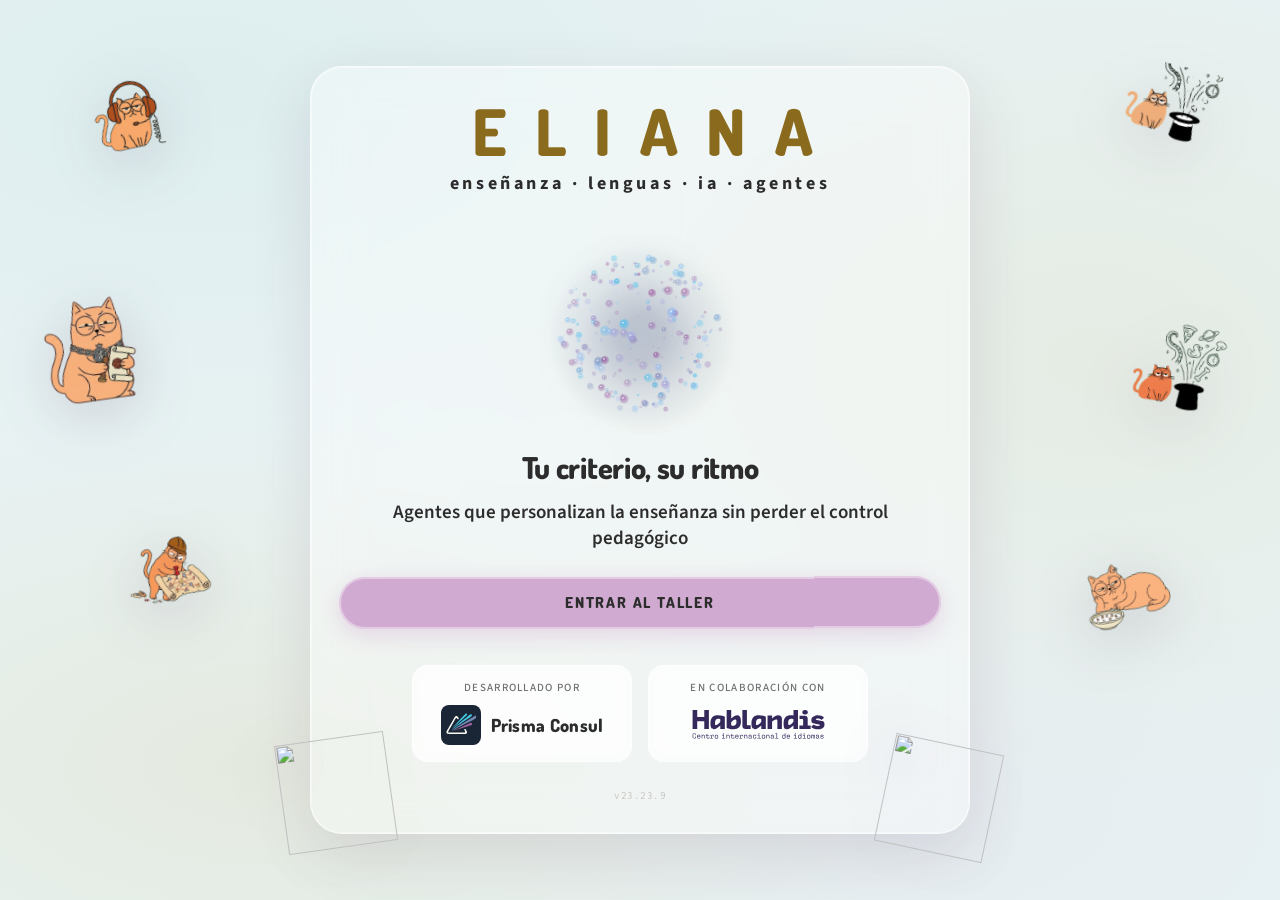
==== commit 132048bc: "fix: v23.23.9 — diapo final ocupa toda la pantalla + logos originales + QR mayor - Logos Hablandis y" ====
--- a/static/index.html
+++ b/static/index.html
@@ -19,7 +19,7 @@
     <script src="https://assets.codepen.io/35984/InertiaPlugin.min.js"></script>
     <script src="https://assets.codepen.io/35984/Physics2DPlugin.min.js"></script>
     <!-- Estilos -->
-    <link rel="stylesheet" href="/static/style.css?v=23.23.8">
+    <link rel="stylesheet" href="/static/style.css?v=23.23.9">
     <!-- Favicon y iconos para iOS/Android/Windows/Mac -->
     <link rel="icon" type="image/png" sizes="16x16" href="/static/favicon-16x16.png?v=4.0.0">
     <link rel="icon" type="image/png" sizes="32x32" href="/static/favicon-32x32.png?v=4.0.0">
@@ -1186,10 +1186,10 @@
                         </div>
                     </section>
 
-                    <!-- Columna derecha: QR comunidad + contactos -->
+                    <!-- Columna derecha: QR comunidad + contactos con logos originales -->
                     <aside class="final-side">
                         <section class="final-card final-card--qr">
-                            <span class="final-qr__brand">Hablandis</span>
+                            <img src="/static/hablandis-logo.svg" alt="Hablandis" class="final-card__logo final-card__logo--hablandis">
                             <span class="final-qr__label">Únete a la comunidad</span>
                             <div class="final-qr__code" id="final-qr-code"></div>
                             <div class="final-qr__contact">
@@ -1199,7 +1199,7 @@
                         </section>
 
                         <section class="final-card final-card--contact">
-                            <span class="final-contact__brand">Prisma Consul</span>
+                            <img src="/static/prisma-logo.svg" alt="Prisma Consul" class="final-card__logo final-card__logo--prisma">
                             <div class="final-contact__info">
                                 <strong>Armando Cruz</strong>
                                 <span>info@prismaconsul.com</span>
@@ -1680,6 +1680,6 @@
             }
         });
     </script>
-    <script src="/static/app.js?v=23.23.8"></script>
+    <script src="/static/app.js?v=23.23.9"></script>
 </body>
 </html>
--- a/static/style.css
+++ b/static/style.css
@@ -9589,13 +9589,15 @@
     position: relative;
     z-index: 1;
     width: 100%;
-    max-width: 1500px;
-    padding: clamp(20px, 3vw, 48px) clamp(20px, 3.5vw, 56px);
-    display: flex;
-    flex-direction: column;
-    gap: clamp(20px, 2.4vw, 36px);
-    align-items: center;
-    justify-content: center;
+    max-width: 1700px;
+    padding: clamp(60px, 5vh, 90px) clamp(20px, 3vw, 56px) clamp(20px, 2vh, 40px);
+    display: flex;
+    flex-direction: column;
+    gap: clamp(16px, 2.2vh, 32px);
+    align-items: center;
+    justify-content: flex-start;
+    min-height: 100vh;
+    box-sizing: border-box;
 }
 
 .final-title {
@@ -9604,21 +9606,22 @@
     margin: 0;
 }
 .final-title__gracias {
-    font: 900 clamp(40px, 5.2vw, 78px)/1 'Dosis', sans-serif;
+    font: 900 clamp(36px, 4.4vw, 64px)/1 'Dosis', sans-serif;
     color: #2c2c2c;
     background: #C9A632;
-    padding: 10px 40px;
+    padding: 8px 32px;
     border: 4px solid #2c2c2c;
-    border-radius: 18px;
-    box-shadow: 10px 10px 0 #2c2c2c;
+    border-radius: 16px;
+    box-shadow: 8px 8px 0 #2c2c2c;
     transform: rotate(-2deg);
     letter-spacing: -0.5px;
 }
 
 .final-grid {
     width: 100%;
+    flex: 1;
     display: grid;
-    grid-template-columns: minmax(0, 1.4fr) minmax(0, 1fr);
+    grid-template-columns: minmax(0, 1.3fr) minmax(0, 1fr);
     gap: clamp(20px, 2vw, 36px);
     align-items: stretch;
 }
@@ -9727,125 +9730,124 @@
     display: flex;
     flex-direction: column;
     gap: clamp(16px, 1.6vw, 24px);
-}
+    height: 100%;
+}
+.final-card--song { justify-content: flex-start; }
+
+/* Logos en su versión original (sin filtros que cambien colores) */
+.final-card__logo {
+    width: auto;
+    object-fit: contain;
+    display: block;
+}
+.final-card__logo--hablandis { height: clamp(36px, 3.4vw, 56px); }
+.final-card__logo--prisma { height: clamp(32px, 3vw, 48px); }
 
 /* QR card — protagonista */
 .final-card--qr {
     align-items: center;
     text-align: center;
-    gap: clamp(10px, 1vw, 16px);
-    flex: 1;
-    justify-content: flex-start;
-}
-.final-qr__brand {
-    font: 900 clamp(22px, 2vw, 32px) 'Dosis', sans-serif;
-    color: #2c2c2c;
-    letter-spacing: -0.5px;
-    line-height: 1;
+    gap: clamp(10px, 1.2vh, 18px);
+    flex: 1.6;
+    justify-content: space-between;
 }
 .final-qr__label {
     font: 700 clamp(11px, 0.95vw, 14px) 'Source Sans 3', sans-serif;
     color: #8A6A1C;
     text-transform: uppercase;
     letter-spacing: 2.5px;
-    margin-top: -4px;
 }
 .final-qr__code {
-    width: clamp(220px, 18vw, 300px);
-    height: clamp(220px, 18vw, 300px);
+    width: clamp(260px, 22vw, 380px);
+    height: clamp(260px, 22vw, 380px);
     background: #FFF;
     border: 4px solid #2c2c2c;
     border-radius: 14px;
-    padding: 12px;
-    display: flex;
-    align-items: center;
-    justify-content: center;
-    box-shadow: 6px 6px 0 #C9A632;
-    margin: clamp(4px, 0.5vw, 10px) 0;
+    padding: 14px;
+    display: flex;
+    align-items: center;
+    justify-content: center;
+    box-shadow: 8px 8px 0 #C9A632;
 }
 .final-qr__code svg { width: 100%; height: 100%; display: block; }
 .final-qr__contact {
     display: flex;
     flex-direction: column;
-    gap: 2px;
-    align-items: center;
-    margin-top: 2px;
+    gap: 4px;
+    align-items: center;
 }
 .final-qr__contact strong {
+    font: 800 clamp(16px, 1.3vw, 20px) 'Dosis', sans-serif;
+    color: #2c2c2c;
+    letter-spacing: 0.2px;
+}
+.final-qr__contact span {
+    font: 600 clamp(13px, 1vw, 15px) 'Source Sans 3', sans-serif;
+    color: #555;
+    letter-spacing: 0.4px;
+}
+
+/* Card de contacto Prisma — blanca, armónica con la del QR */
+.final-card--contact {
+    align-items: center;
+    text-align: center;
+    gap: clamp(8px, 1vh, 14px);
+    flex: 0.7;
+    justify-content: center;
+    padding: clamp(16px, 1.8vh, 28px) clamp(20px, 2vw, 32px);
+}
+.final-contact__info {
+    display: flex;
+    flex-direction: column;
+    gap: 4px;
+    align-items: center;
+}
+.final-contact__info strong {
     font: 800 clamp(15px, 1.2vw, 18px) 'Dosis', sans-serif;
     color: #2c2c2c;
     letter-spacing: 0.2px;
 }
-.final-qr__contact span {
+.final-contact__info span {
     font: 600 clamp(12px, 0.95vw, 14px) 'Source Sans 3', sans-serif;
     color: #555;
     letter-spacing: 0.4px;
 }
 
-/* Card de contacto Prisma — armónica con la del QR */
-.final-card--contact {
-    align-items: center;
-    text-align: center;
-    gap: 4px;
-    padding: clamp(14px, 1.4vw, 22px) clamp(20px, 2vw, 32px);
-    background: #2c2c2c;
-    color: #FFF;
-}
-.final-contact__brand {
-    font: 900 clamp(18px, 1.6vw, 24px) 'Dosis', sans-serif;
-    color: #C9A632;
-    letter-spacing: 0.5px;
-    text-transform: uppercase;
-}
-.final-contact__info {
-    display: flex;
-    flex-direction: column;
-    gap: 2px;
-    align-items: center;
-}
-.final-contact__info strong {
-    font: 800 clamp(14px, 1.1vw, 17px) 'Dosis', sans-serif;
-    color: #FFF;
-}
-.final-contact__info span {
-    font: 600 clamp(11px, 0.9vw, 13px) 'Source Sans 3', sans-serif;
-    color: rgba(255, 255, 255, 0.78);
-    letter-spacing: 0.4px;
-}
-
 /* Responsive */
 @media (max-width: 1100px) {
     .final-grid { grid-template-columns: 1fr; }
-    .final-side { flex-direction: row; align-items: stretch; }
+    .final-side { flex-direction: row; align-items: stretch; height: auto; }
     .final-card--qr { flex: 1.4; }
     .final-card--contact { flex: 1; justify-content: center; }
 }
 @media (max-width: 768px) {
-    .final-page { padding: 16px; gap: 16px; }
+    .final-page { padding: 70px 16px 16px; gap: 16px; min-height: auto; }
     .final-title__gracias { padding: 8px 22px; box-shadow: 6px 6px 0 #2c2c2c; }
     .final-card { box-shadow: 6px 6px 0 #2c2c2c; padding: 16px 18px; }
     .final-side { flex-direction: column; }
     .final-song__line { font-size: 14px; }
-    .final-qr__code { width: 200px; height: 200px; }
+    .final-qr__code { width: 220px; height: 220px; }
 }
 /* Laptop FHD 1920×1080 — encajar sin scroll */
 @media (min-width: 1280px) and (max-height: 1120px) {
-    .final-page { padding: 18px clamp(28px, 3vw, 48px); gap: 18px; }
+    .final-page { padding: clamp(70px, 7vh, 90px) clamp(28px, 3vw, 48px) 16px; gap: 14px; }
     .final-title__gracias { font-size: clamp(38px, 3.6vw, 52px); padding: 6px 28px; }
     .final-card { padding: 18px 22px; }
     .final-song__lyrics { gap: 2px; padding-top: 10px; }
     .final-song__line { font-size: clamp(13px, 1vw, 15px); line-height: 1.35; }
-    .final-qr__code { width: clamp(200px, 14vw, 240px); height: clamp(200px, 14vw, 240px); }
+    .final-qr__code { width: clamp(240px, 17vw, 300px); height: clamp(240px, 17vw, 300px); }
+    .final-card__logo--hablandis { height: clamp(34px, 2.4vw, 44px); }
+    .final-card__logo--prisma { height: clamp(30px, 2.2vw, 40px); }
 }
 /* TV grande / proyector */
 @media (min-width: 1920px) and (min-height: 1200px) {
-    .final-page { max-width: 1700px; }
+    .final-page { max-width: 1900px; }
     .final-song__line { font-size: clamp(16px, 1.1vw, 20px); }
-    .final-qr__code { width: 320px; height: 320px; }
+    .final-qr__code { width: 400px; height: 400px; }
 }
 @media (min-width: 2560px) {
-    .final-page { max-width: 2000px; }
-    .final-qr__code { width: 360px; height: 360px; }
+    .final-page { max-width: 2200px; }
+    .final-qr__code { width: 460px; height: 460px; }
 }
 
 /* Responsive diapo7 */
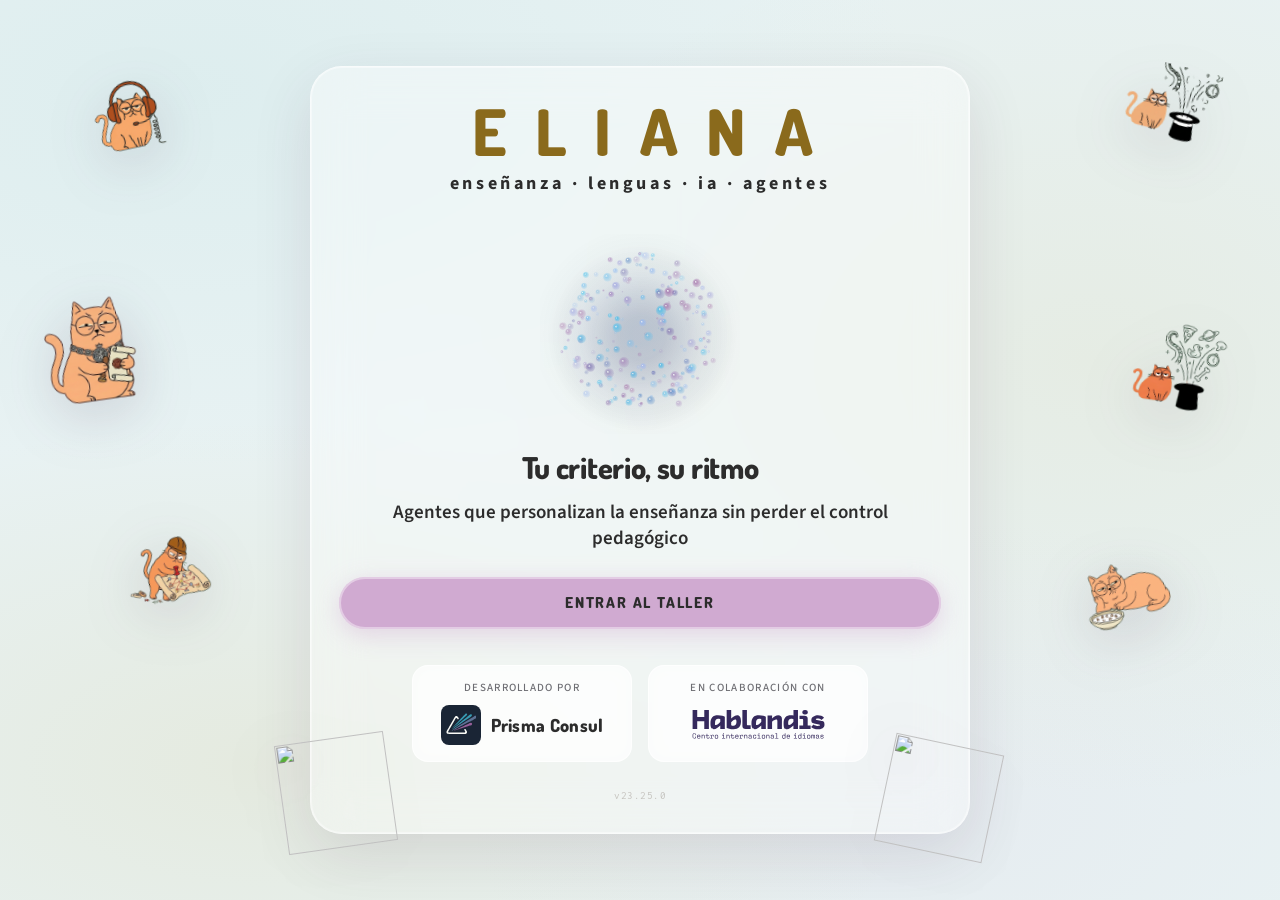
==== commit 4646ccfc: "feat: v23.25.0 — diapo final rediseñada (canción + contactos + QR) - Título "Muchas gracias" centrad" ====
--- a/static/index.html
+++ b/static/index.html
@@ -19,7 +19,7 @@
     <script src="https://assets.codepen.io/35984/InertiaPlugin.min.js"></script>
     <script src="https://assets.codepen.io/35984/Physics2DPlugin.min.js"></script>
     <!-- Estilos -->
-    <link rel="stylesheet" href="/static/style.css?v=23.23.9">
+    <link rel="stylesheet" href="/static/style.css?v=23.25.0">
     <!-- Favicon y iconos para iOS/Android/Windows/Mac -->
     <link rel="icon" type="image/png" sizes="16x16" href="/static/favicon-16x16.png?v=4.0.0">
     <link rel="icon" type="image/png" sizes="32x32" href="/static/favicon-32x32.png?v=4.0.0">
@@ -1151,15 +1151,12 @@
             <button class="final-nav-btn final-nav-btn--home" id="final-nav-home" title="Inicio" aria-label="Ir al inicio">
                 <i class="ph-bold ph-house"></i>
             </button>
-            <div class="final-page">
-                <h1 class="final-title">
-                    <span class="final-title__gracias">Muchas gracias</span>
-                </h1>
-
-                <div class="final-grid">
-                    <!-- Columna izquierda: canción -->
-                    <section class="final-card final-card--song">
-                        <div class="final-song__header">
+            <h1 class="final-title__gracias">Muchas gracias</h1>
+
+            <div class="final-body">
+                <div class="final-left">
+                    <div class="final-song">
+                        <div class="final-song__head">
                             <i class="ph-fill ph-music-notes"></i>
                             <span>La canción del agente</span>
                         </div>
@@ -1184,28 +1181,35 @@
                             <p class="final-song__line final-song__line--chorus">Y si vuelves mañana yo me acuerdo de todo</p>
                             <p class="final-song__line final-song__line--chorus">¡<strong class="lyric-k k5">Memoria</strong> de profe, pero sin el cansancio!</p>
                         </div>
-                    </section>
-
-                    <!-- Columna derecha: QR comunidad + contactos con logos originales -->
-                    <aside class="final-side">
-                        <section class="final-card final-card--qr">
-                            <img src="/static/hablandis-logo.svg" alt="Hablandis" class="final-card__logo final-card__logo--hablandis">
-                            <span class="final-qr__label">Únete a la comunidad</span>
-                            <div class="final-qr__code" id="final-qr-code"></div>
-                            <div class="final-qr__contact">
+                    </div>
+
+                    <div class="final-contacts">
+                        <div class="credit-box credit-box--final">
+                            <span class="credit-box__body">
+                                <img src="/static/hablandis-logo.svg" alt="Hablandis" class="credit-box__logo credit-box__logo--hablandis">
+                                <strong class="credit-box__name">Hablandis</strong>
+                            </span>
+                            <span class="credit-box__person">
                                 <strong>Román Navarro</strong>
                                 <span>info@hablandis.com</span>
-                            </div>
-                        </section>
-
-                        <section class="final-card final-card--contact">
-                            <img src="/static/prisma-logo.svg" alt="Prisma Consul" class="final-card__logo final-card__logo--prisma">
-                            <div class="final-contact__info">
+                            </span>
+                        </div>
+                        <div class="credit-box credit-box--final">
+                            <span class="credit-box__body">
+                                <img src="/static/prisma-logo.svg" alt="Prisma Consul" class="credit-box__logo credit-box__logo--prisma">
+                                <strong class="credit-box__name">Prisma Consul</strong>
+                            </span>
+                            <span class="credit-box__person">
                                 <strong>Armando Cruz</strong>
                                 <span>info@prismaconsul.com</span>
-                            </div>
-                        </section>
-                    </aside>
+                            </span>
+                        </div>
+                    </div>
+                </div>
+
+                <div class="final-qr">
+                    <span class="final-qr__label">Únete a la comunidad</span>
+                    <div class="final-qr__code" id="final-qr-code"></div>
                 </div>
             </div>
         </main>
@@ -1680,6 +1684,6 @@
             }
         });
     </script>
-    <script src="/static/app.js?v=23.23.9"></script>
+    <script src="/static/app.js?v=23.25.0"></script>
 </body>
 </html>
--- a/static/style.css
+++ b/static/style.css
@@ -9526,8 +9526,9 @@
     .diapo8-teams { max-width: 2400px; }
 }
 
+
 /* ======================================================
-   DIAPOSITIVA FINAL — Gracias (v23.23.6 · canción + QR comunidad)
+   DIAPOSITIVA FINAL — Gracias (v23.24.1 · minimal)
    ====================================================== */
 .final-screen {
     background: transparent;
@@ -9535,8 +9536,11 @@
     position: relative;
     overflow: hidden;
     display: flex;
+    flex-direction: column;
     align-items: stretch;
-    justify-content: center;
+    padding: clamp(70px, 7vh, 100px) clamp(40px, 4vw, 80px) clamp(30px, 4vh, 60px);
+    gap: clamp(24px, 4vh, 48px);
+    box-sizing: border-box;
 }
 .final-screen::before {
     content: '';
@@ -9546,14 +9550,222 @@
         radial-gradient(ellipse 60% 50% at 18% 24%, rgba(201, 166, 50, 0.22), transparent 60%),
         radial-gradient(ellipse 55% 45% at 82% 72%, rgba(208, 170, 209, 0.22), transparent 60%),
         radial-gradient(ellipse 70% 50% at 50% 92%, rgba(208, 232, 233, 0.30), transparent 60%);
-    animation: finalRaysDrift 18s ease-in-out infinite alternate;
     z-index: 0;
     pointer-events: none;
 }
-@keyframes finalRaysDrift {
-    0% { transform: translate(0, 0) scale(1); }
-    100% { transform: translate(2%, -2%) scale(1.06); }
-}
+.final-title__gracias {
+    position: relative;
+    z-index: 1;
+    font: 900 clamp(56px, 7vw, 120px)/1 'Dosis', sans-serif;
+    letter-spacing: 0.08em;
+    color: #8A6A1C;
+    margin: 0;
+    text-align: center;
+    text-transform: uppercase;
+    align-self: center;
+}
+
+/* Cuerpo: izquierda canción + contactos / derecha QR */
+.final-body {
+    position: relative;
+    z-index: 1;
+    flex: 1;
+    display: grid;
+    grid-template-columns: minmax(0, 1.3fr) minmax(0, 1fr);
+    gap: clamp(40px, 5vw, 100px);
+    align-items: center;
+}
+.final-left {
+    display: flex;
+    flex-direction: column;
+    gap: clamp(24px, 3vh, 44px);
+    max-width: 720px;
+    justify-self: end;
+    width: 100%;
+}
+
+/* Canción — estilo simple sin caja */
+.final-song {
+    display: flex;
+    flex-direction: column;
+    gap: clamp(12px, 1.4vh, 22px);
+    width: 100%;
+}
+.final-song__head {
+    display: flex;
+    align-items: center;
+    gap: 10px;
+    font: 800 clamp(13px, 1vw, 16px) 'Dosis', sans-serif;
+    text-transform: uppercase;
+    letter-spacing: 2px;
+    color: #2c2c2c;
+}
+.final-song__head i { font-size: clamp(20px, 1.8vw, 26px); color: #C9A632; }
+.final-song__player {
+    display: flex;
+    align-items: center;
+    gap: 14px;
+}
+.final-song__play-btn {
+    width: clamp(44px, 4vw, 56px);
+    height: clamp(44px, 4vw, 56px);
+    border-radius: 50%;
+    background: #D0AAD1;
+    color: #2c2c2c;
+    border: none;
+    display: flex;
+    align-items: center;
+    justify-content: center;
+    font-size: clamp(18px, 1.8vw, 24px);
+    cursor: pointer;
+    flex-shrink: 0;
+    transition: transform .15s, background .15s;
+}
+.final-song__play-btn:hover { transform: scale(1.06); }
+.final-song__play-btn--playing { background: #C9A632; color: #FFF; }
+.final-song__progress {
+    flex: 1;
+    height: 6px;
+    background: rgba(0, 0, 0, 0.08);
+    border-radius: 999px;
+    overflow: hidden;
+}
+.final-song__progress-bar {
+    height: 100%;
+    width: 0%;
+    background: #C9A632;
+    transition: width 0.3s linear;
+}
+.final-song__time {
+    font: 600 13px 'Inconsolata', monospace;
+    color: #555;
+    min-width: 36px;
+}
+.final-song__lyrics {
+    display: flex;
+    flex-direction: column;
+    gap: clamp(2px, 0.5vh, 8px);
+    text-align: center;
+}
+.final-song__line {
+    font: 600 clamp(17px, 1.5vw, 24px)/1.4 'Dosis', sans-serif;
+    color: #2c2c2c;
+    margin: 0;
+}
+.final-song__line--intro {
+    font-weight: 800;
+    color: #8A6A1C;
+    text-transform: uppercase;
+    font-size: clamp(13px, 1.1vw, 17px);
+    letter-spacing: 1.5px;
+    margin-bottom: 6px;
+}
+.final-song__line--chorus { font-weight: 700; }
+.final-song__line--chorus:first-of-type { margin-top: 8px; }
+
+.lyric-k { font-weight: 900; padding: 0 4px; border-radius: 4px; }
+.lyric-k.k1 { background: rgba(126, 200, 227, 0.32); color: #1F6B86; }
+.lyric-k.k2 { background: rgba(140, 190, 178, 0.32); color: #2F6B5C; }
+.lyric-k.k3 { background: rgba(244, 143, 177, 0.32); color: #8B3552; }
+.lyric-k.k4 { background: rgba(179, 157, 219, 0.32); color: #4A2D7A; }
+.lyric-k.k5 { background: rgba(255, 183, 77, 0.36); color: #8A4A0A; }
+
+/* Contactos: reutilizan .credit-box del login con persona debajo */
+.final-contacts {
+    display: grid;
+    grid-template-columns: 1fr 1fr;
+    gap: clamp(20px, 2vw, 36px);
+    width: 100%;
+}
+.credit-box--final {
+    align-items: center;
+    gap: 12px;
+    padding: clamp(16px, 1.4vw, 22px) clamp(18px, 1.6vw, 28px);
+    min-width: 0;
+    width: 100%;
+    box-sizing: border-box;
+}
+.credit-box__person {
+    display: flex;
+    flex-direction: column;
+    align-items: center;
+    gap: 2px;
+    text-align: center;
+    border-top: 1px solid rgba(0, 0, 0, 0.08);
+    padding-top: 10px;
+    width: 100%;
+}
+.credit-box__person strong {
+    font: 800 clamp(14px, 1.1vw, 18px) 'Dosis', sans-serif;
+    color: var(--md-sys-color-on-surface);
+    letter-spacing: 0.2px;
+}
+.credit-box__person span {
+    font: 600 clamp(12px, 0.95vw, 15px) 'Source Sans 3', sans-serif;
+    color: var(--md-sys-color-on-surface-variant);
+    letter-spacing: 0.3px;
+}
+
+/* QR a la derecha — protagonista, centrado en su columna */
+.final-qr {
+    display: flex;
+    flex-direction: column;
+    align-items: center;
+    gap: clamp(12px, 1.8vh, 26px);
+    justify-self: center;
+    margin-left: clamp(20px, 4vw, 80px);
+}
+.final-qr__label {
+    font: 800 clamp(14px, 1.2vw, 20px) 'Dosis', sans-serif;
+    color: #8A6A1C;
+    text-transform: uppercase;
+    letter-spacing: 2.5px;
+}
+.final-qr__code {
+    width: clamp(360px, 30vw, 520px);
+    height: clamp(360px, 30vw, 520px);
+    background: #FFF;
+    border-radius: 16px;
+    padding: 16px;
+    display: flex;
+    align-items: center;
+    justify-content: center;
+    box-shadow: 0 10px 40px rgba(138, 106, 28, 0.14);
+}
+.final-qr__code svg { width: 100%; height: 100%; display: block; }
+
+/* Laptop FHD 1920×1080 */
+@media (min-width: 1280px) and (max-height: 1120px) {
+    .final-title__gracias { font-size: clamp(64px, 6vw, 96px); }
+    .final-left { max-width: 680px; }
+    .final-song__line { font-size: clamp(16px, 1.2vw, 19px); }
+    .final-qr__code { width: clamp(340px, 23vw, 420px); height: clamp(340px, 23vw, 420px); }
+}
+/* Mac / portátiles más altos */
+@media (min-width: 1280px) and (min-height: 1121px) and (max-height: 1500px) {
+    .final-title__gracias { font-size: clamp(80px, 7vw, 120px); }
+    .final-left { max-width: 760px; }
+    .final-song__line { font-size: clamp(18px, 1.4vw, 22px); }
+    .final-qr__code { width: clamp(400px, 26vw, 500px); height: clamp(400px, 26vw, 500px); }
+}
+/* TV grande / proyector ≥1920×1200 */
+@media (min-width: 1920px) and (min-height: 1200px) {
+    .final-title__gracias { font-size: clamp(110px, 8vw, 160px); }
+    .final-left { max-width: 880px; }
+    .final-song__line { font-size: clamp(20px, 1.5vw, 26px); }
+    .final-song__head { font-size: clamp(15px, 1.1vw, 18px); }
+    .final-song__play-btn { width: 64px; height: 64px; font-size: 28px; }
+    .final-qr__code { width: 580px; height: 580px; }
+}
+/* 4K / pantallas muy grandes */
+@media (min-width: 2560px) {
+    .final-title__gracias { font-size: clamp(140px, 9vw, 200px); }
+    .final-left { max-width: 1100px; }
+    .final-song__line { font-size: clamp(24px, 1.6vw, 32px); }
+    .final-qr__code { width: 680px; height: 680px; }
+}
+
+/* Botones flotantes back / home */
 .final-nav-btn {
     position: absolute;
     top: clamp(16px, 1.6vw, 28px);
@@ -9562,293 +9774,22 @@
     border-radius: 50%;
     background: #FFF;
     color: #2c2c2c;
-    border: 3px solid #2c2c2c;
+    border: 2px solid #2c2c2c;
     display: flex;
     align-items: center;
     justify-content: center;
     font-size: clamp(18px, 1.6vw, 22px);
     cursor: pointer;
     z-index: 10;
-    box-shadow: 4px 4px 0 #2c2c2c;
-    transition: transform .15s, box-shadow .15s, background .15s;
+    transition: background .15s, color .15s;
 }
 .final-nav-btn:hover {
     background: #C9A632;
     color: #FFF;
-    transform: translate(-2px, -2px);
-    box-shadow: 6px 6px 0 #2c2c2c;
-}
-.final-nav-btn:active {
-    transform: translate(2px, 2px);
-    box-shadow: 0 0 0 #2c2c2c;
+    border-color: #C9A632;
 }
 .final-nav-btn--back { left: clamp(16px, 1.6vw, 28px); }
 .final-nav-btn--home { right: clamp(16px, 1.6vw, 28px); }
-
-.final-page {
-    position: relative;
-    z-index: 1;
-    width: 100%;
-    max-width: 1700px;
-    padding: clamp(60px, 5vh, 90px) clamp(20px, 3vw, 56px) clamp(20px, 2vh, 40px);
-    display: flex;
-    flex-direction: column;
-    gap: clamp(16px, 2.2vh, 32px);
-    align-items: center;
-    justify-content: flex-start;
-    min-height: 100vh;
-    box-sizing: border-box;
-}
-
-.final-title {
-    display: flex;
-    justify-content: center;
-    margin: 0;
-}
-.final-title__gracias {
-    font: 900 clamp(36px, 4.4vw, 64px)/1 'Dosis', sans-serif;
-    color: #2c2c2c;
-    background: #C9A632;
-    padding: 8px 32px;
-    border: 4px solid #2c2c2c;
-    border-radius: 16px;
-    box-shadow: 8px 8px 0 #2c2c2c;
-    transform: rotate(-2deg);
-    letter-spacing: -0.5px;
-}
-
-.final-grid {
-    width: 100%;
-    flex: 1;
-    display: grid;
-    grid-template-columns: minmax(0, 1.3fr) minmax(0, 1fr);
-    gap: clamp(20px, 2vw, 36px);
-    align-items: stretch;
-}
-
-.final-card {
-    background: #FFF;
-    border: 4px solid #2c2c2c;
-    border-radius: 22px;
-    box-shadow: 10px 10px 0 #2c2c2c;
-    padding: clamp(18px, 1.8vw, 28px) clamp(20px, 2vw, 32px);
-    display: flex;
-    flex-direction: column;
-}
-
-/* Song card */
-.final-card--song { gap: clamp(12px, 1.2vw, 18px); }
-.final-song__header {
-    display: flex;
-    align-items: center;
-    justify-content: center;
-    gap: 10px;
-    font: 900 clamp(13px, 1vw, 16px) 'Dosis', sans-serif;
-    text-transform: uppercase;
-    letter-spacing: 2px;
-    color: #2c2c2c;
-}
-.final-song__header i { font-size: clamp(20px, 1.8vw, 26px); color: #C9A632; }
-.final-song__player {
-    display: flex;
-    align-items: center;
-    gap: 14px;
-}
-.final-song__play-btn {
-    width: clamp(44px, 4vw, 56px);
-    height: clamp(44px, 4vw, 56px);
-    border-radius: 50%;
-    background: #D0AAD1;
-    color: #2c2c2c;
-    border: 3px solid #2c2c2c;
-    display: flex;
-    align-items: center;
-    justify-content: center;
-    font-size: clamp(18px, 1.8vw, 24px);
-    cursor: pointer;
-    flex-shrink: 0;
-    transition: transform .15s, box-shadow .15s;
-    box-shadow: 4px 4px 0 #2c2c2c;
-}
-.final-song__play-btn:hover { transform: translate(-2px, -2px); box-shadow: 6px 6px 0 #2c2c2c; }
-.final-song__play-btn:active { transform: translate(2px, 2px); box-shadow: 0 0 0 #2c2c2c; }
-.final-song__play-btn--playing { background: #C9A632; }
-.final-song__progress {
-    flex: 1;
-    height: 10px;
-    background: #F4F0E5;
-    border: 2px solid #2c2c2c;
-    border-radius: 999px;
-    overflow: hidden;
-}
-.final-song__progress-bar {
-    height: 100%;
-    width: 0%;
-    background: #C9A632;
-    transition: width 0.3s linear;
-}
-.final-song__time {
-    font: 700 13px 'Inconsolata', monospace;
-    color: #2c2c2c;
-    min-width: 38px;
-}
-
-.final-song__lyrics {
-    display: flex;
-    flex-direction: column;
-    gap: clamp(2px, 0.3vw, 6px);
-    border-top: 2px dashed rgba(44, 44, 44, 0.18);
-    padding-top: clamp(10px, 1vw, 16px);
-    margin-top: clamp(2px, 0.4vw, 6px);
-}
-.final-song__line {
-    font: 600 clamp(14px, 1.15vw, 18px)/1.45 'Dosis', sans-serif;
-    color: #2c2c2c;
-    margin: 0;
-    text-align: center;
-}
-.final-song__line--intro {
-    font-weight: 800;
-    color: #8A6A1C;
-    text-transform: uppercase;
-    font-size: clamp(13px, 1vw, 16px);
-    letter-spacing: 1.2px;
-    margin-bottom: 4px;
-}
-.final-song__line--chorus { font-weight: 700; }
-.final-song__line--chorus:first-of-type { margin-top: 8px; padding-top: 8px; border-top: 1px dashed rgba(44, 44, 44, 0.12); }
-
-.lyric-k { font-weight: 900; padding: 0 4px; border-radius: 4px; }
-.lyric-k.k1 { background: rgba(126, 200, 227, 0.32); color: #1F6B86; }
-.lyric-k.k2 { background: rgba(140, 190, 178, 0.32); color: #2F6B5C; }
-.lyric-k.k3 { background: rgba(244, 143, 177, 0.32); color: #8B3552; }
-.lyric-k.k4 { background: rgba(179, 157, 219, 0.32); color: #4A2D7A; }
-.lyric-k.k5 { background: rgba(255, 183, 77, 0.36); color: #8A4A0A; }
-
-/* Side column */
-.final-side {
-    display: flex;
-    flex-direction: column;
-    gap: clamp(16px, 1.6vw, 24px);
-    height: 100%;
-}
-.final-card--song { justify-content: flex-start; }
-
-/* Logos en su versión original (sin filtros que cambien colores) */
-.final-card__logo {
-    width: auto;
-    object-fit: contain;
-    display: block;
-}
-.final-card__logo--hablandis { height: clamp(36px, 3.4vw, 56px); }
-.final-card__logo--prisma { height: clamp(32px, 3vw, 48px); }
-
-/* QR card — protagonista */
-.final-card--qr {
-    align-items: center;
-    text-align: center;
-    gap: clamp(10px, 1.2vh, 18px);
-    flex: 1.6;
-    justify-content: space-between;
-}
-.final-qr__label {
-    font: 700 clamp(11px, 0.95vw, 14px) 'Source Sans 3', sans-serif;
-    color: #8A6A1C;
-    text-transform: uppercase;
-    letter-spacing: 2.5px;
-}
-.final-qr__code {
-    width: clamp(260px, 22vw, 380px);
-    height: clamp(260px, 22vw, 380px);
-    background: #FFF;
-    border: 4px solid #2c2c2c;
-    border-radius: 14px;
-    padding: 14px;
-    display: flex;
-    align-items: center;
-    justify-content: center;
-    box-shadow: 8px 8px 0 #C9A632;
-}
-.final-qr__code svg { width: 100%; height: 100%; display: block; }
-.final-qr__contact {
-    display: flex;
-    flex-direction: column;
-    gap: 4px;
-    align-items: center;
-}
-.final-qr__contact strong {
-    font: 800 clamp(16px, 1.3vw, 20px) 'Dosis', sans-serif;
-    color: #2c2c2c;
-    letter-spacing: 0.2px;
-}
-.final-qr__contact span {
-    font: 600 clamp(13px, 1vw, 15px) 'Source Sans 3', sans-serif;
-    color: #555;
-    letter-spacing: 0.4px;
-}
-
-/* Card de contacto Prisma — blanca, armónica con la del QR */
-.final-card--contact {
-    align-items: center;
-    text-align: center;
-    gap: clamp(8px, 1vh, 14px);
-    flex: 0.7;
-    justify-content: center;
-    padding: clamp(16px, 1.8vh, 28px) clamp(20px, 2vw, 32px);
-}
-.final-contact__info {
-    display: flex;
-    flex-direction: column;
-    gap: 4px;
-    align-items: center;
-}
-.final-contact__info strong {
-    font: 800 clamp(15px, 1.2vw, 18px) 'Dosis', sans-serif;
-    color: #2c2c2c;
-    letter-spacing: 0.2px;
-}
-.final-contact__info span {
-    font: 600 clamp(12px, 0.95vw, 14px) 'Source Sans 3', sans-serif;
-    color: #555;
-    letter-spacing: 0.4px;
-}
-
-/* Responsive */
-@media (max-width: 1100px) {
-    .final-grid { grid-template-columns: 1fr; }
-    .final-side { flex-direction: row; align-items: stretch; height: auto; }
-    .final-card--qr { flex: 1.4; }
-    .final-card--contact { flex: 1; justify-content: center; }
-}
-@media (max-width: 768px) {
-    .final-page { padding: 70px 16px 16px; gap: 16px; min-height: auto; }
-    .final-title__gracias { padding: 8px 22px; box-shadow: 6px 6px 0 #2c2c2c; }
-    .final-card { box-shadow: 6px 6px 0 #2c2c2c; padding: 16px 18px; }
-    .final-side { flex-direction: column; }
-    .final-song__line { font-size: 14px; }
-    .final-qr__code { width: 220px; height: 220px; }
-}
-/* Laptop FHD 1920×1080 — encajar sin scroll */
-@media (min-width: 1280px) and (max-height: 1120px) {
-    .final-page { padding: clamp(70px, 7vh, 90px) clamp(28px, 3vw, 48px) 16px; gap: 14px; }
-    .final-title__gracias { font-size: clamp(38px, 3.6vw, 52px); padding: 6px 28px; }
-    .final-card { padding: 18px 22px; }
-    .final-song__lyrics { gap: 2px; padding-top: 10px; }
-    .final-song__line { font-size: clamp(13px, 1vw, 15px); line-height: 1.35; }
-    .final-qr__code { width: clamp(240px, 17vw, 300px); height: clamp(240px, 17vw, 300px); }
-    .final-card__logo--hablandis { height: clamp(34px, 2.4vw, 44px); }
-    .final-card__logo--prisma { height: clamp(30px, 2.2vw, 40px); }
-}
-/* TV grande / proyector */
-@media (min-width: 1920px) and (min-height: 1200px) {
-    .final-page { max-width: 1900px; }
-    .final-song__line { font-size: clamp(16px, 1.1vw, 20px); }
-    .final-qr__code { width: 400px; height: 400px; }
-}
-@media (min-width: 2560px) {
-    .final-page { max-width: 2200px; }
-    .final-qr__code { width: 460px; height: 460px; }
-}
 
 /* Responsive diapo7 */
 @media (max-width: 1200px) {
